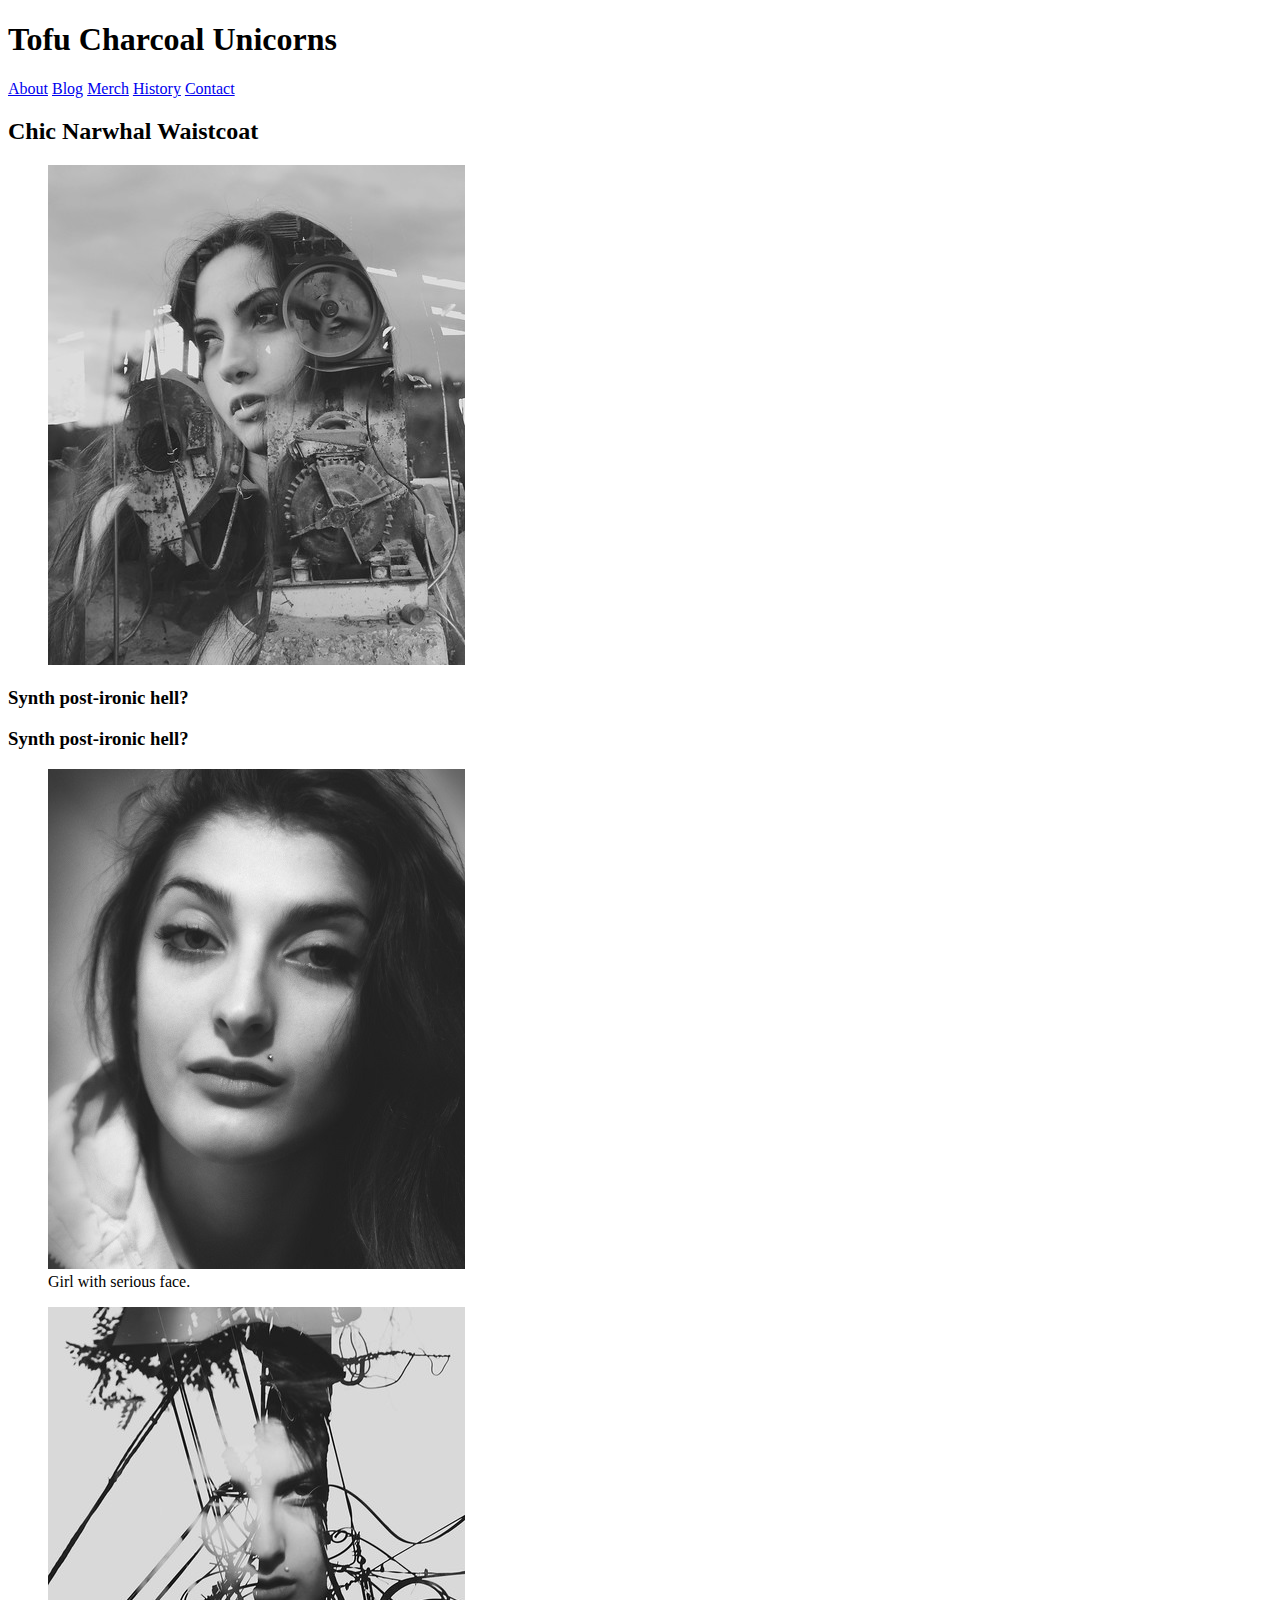
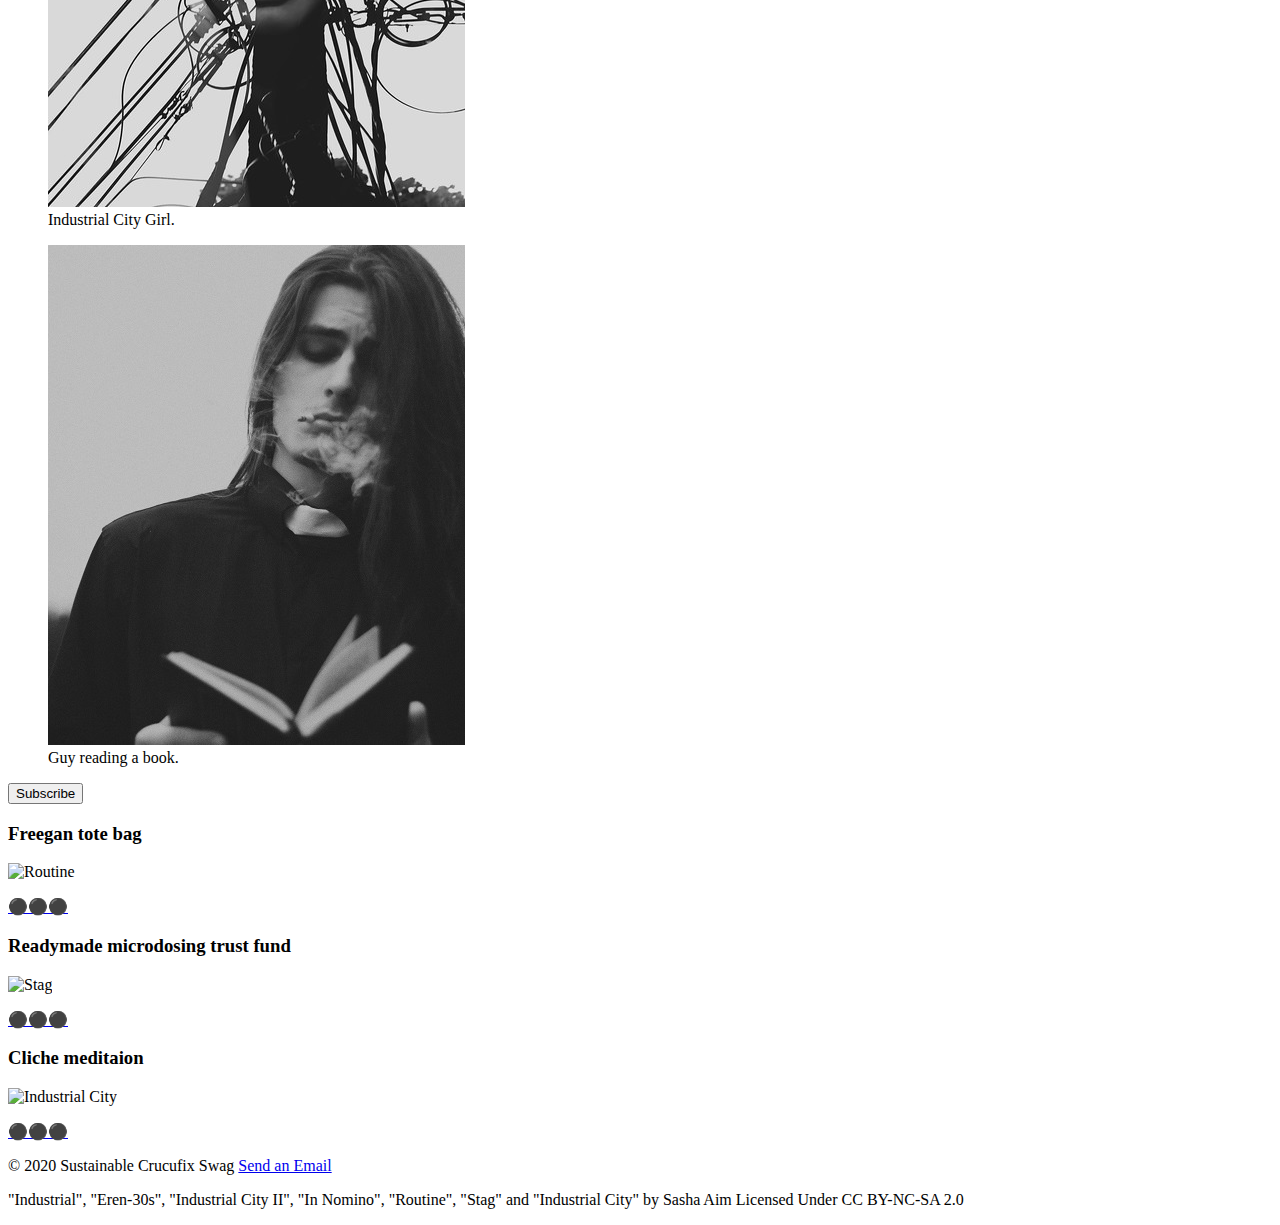
==== blog/index.html @ 82166f09 "Blog Created-Html Outlined" ====
<!DOCTYPE html>
<html lang="en">
    <head>
        <meta charset="utf-8">
        <meta name="viewport" content="width=device-width, initial-scale=1.0">
              
        
        <!-- Use a meta tag to designate yourself as the author of the page -->
        
          <meta name="author" content="Behishta Reha">
        
        <!-- Give your page a title. -->
        
        <title> Tofu Charcoal Unicorns </title>
        
        <!-- Add the link element to tell the browser what file to use for style information. -->
        
        <link rel="stylesheet" href="css/style.css">
        
    </head>
    <body>
        <header>
             
            
            <!-- Add a level 1 heading to display three words. Use a span element to highlight the second word. Apply a class attribute with a value of "highlight" to the opening span tag. -->
            
            <h1>Tofu <span class="highlight">Charcoal</span> Unicorns</h1>
            
        </header>   
        
        
        <!-- Add a navigation menu with five (5) links using the labels About, Blog, Merch, History, and Contact. Use the "#" symbol for your href values. -->
        
        <nav>
            
            <a href="#">About</a>
            <a href="#">Blog</a>
            <a href="#">Merch</a>
            <a href="#">History</a>
            <a href="#">Contact</a>
            
        </nav>
        
        <main>
            
            
            <!-- Add a level 2 heading -->
            
            <h2>Chic Narwhal Waistcoat</h2>
            
            <!-- Add a class attribute with a value of "main-section" to the opening section tag below. -->            
            
            <section class="main-section">
                <article>
                    
                    
                    <!-- Create a figure that contains one (1) image; then, add a class attribute with a value of "article-image" to the opening figure tag. -->
                    
                    <figure>
                        
                    <img class="article-image" src="images/industrial.jpg" alt="Industrial">                    
                    
                    </figure>
                    
                    <!-- After the closing figure tag, add two (2) paragraphs of text; then, add a level 3 heading. -->
                    
                    <p>                
                    </p>
                    
                    <p>
                    </p>
                    
                    <h3>Synth post-ironic hell?</h3>
                    
                    <!-- After the closing heading tag, add two (2) additional paragrahs of text and another level 3 heading. -->
                    
                    <p>                
                    </p>
                    
                    <p>
                    </p>
                    
                    <h3>Synth post-ironic hell?</h3>               
                    
                    <!-- After the closing heading tag, add three (3) paragraphs of text. -->
                    
                    <p>                
                    </p>
                    
                    <p>
                    </p>
                    
                    <p>                
                    </p>
                    
                    <!-- Use the time element with a datetime attribute to display a date after the last paragrpah is closed. -->
                    
                    <time datetime="2020-05-11"></time>
                    
                    <!-- Add a class attribute with a value of "subsection" to the opening section tag below. -->
                    
                    
                    <section class="subsection">
                        
                        
                        <!-- Between the two section tags, create three (3) figures, each with one (1) image and one (1) figcaption. -->
                        
                        <figure>
                            
                            <img src="images/eren-30s.jpg" alt="Eren-30s">
                            <figcaption>Girl with serious face.</figcaption>
                        
                        </figure>
                        
                        <figure>
                            
                            <img src="images/industrial-city-2.jpg" alt="Industrial City 2">
                            <figcaption>Industrial City Girl.</figcaption>
                        
                        </figure>
                        
                        <figure>
                            
                            <img src="images/in-nomino.jpg" alt="In Nomino">
                            <figcaption>Guy reading a book.</figcaption>
                        
                        </figure>
                        
                        
                    </section>
                    
                    
                    <!-- Create a Subscribe button between the closing section and closing article tags. -->
                    
                    <button type="button">Subscribe</button>
                
                </article>
                <aside>
                    
                    
                    <!-- Add a level 3 heading, followed by an image and a paragraph. --> 
                    
                    <h3>Freegan tote bag</h3>
                    <img src="image/routine.jpg" alt="Routine">
                    <p>   
                        
                    <a href="#">&#x26AB;&#x26AB;&#x26AB;</a>
                       
                    </p>
                    
                    
                    <!-- Add another level 3 heading, followed by an image and a paragraph. -->
                    
                    <h3>Readymade microdosing trust fund</h3>
                    <img src="image/stag.jpg" alt="Stag">
                    <p>
                    
                    <a href="#">&#x26AB;&#x26AB;&#x26AB;</a>
                
                    </p>
                    
                    <!-- You guesed it, add an additional level three heading, followed by an image and a paragraph -->
                    
                    <h3>Cliche meditaion</h3>
                    <img src="image/industrial-city.jpg" alt="Industrial City">
                    <p>
                        
                    <a href="#">&#x26AB;&#x26AB;&#x26AB;</a>
                        
                    </p>
                    
                    <!-- Before continuing, add a hyperlink before the closing tags of the aside paragraphs that displays three circles. Use the "#" symbol as the href value, and inlcude a class attribute with the value of "expand". Note: The code to use for a cirle is:
                    
                        &#x26AB;  

                    -->
                                
                </aside>
            </section>
        </main>
        <footer>
            
            
            <!-- Add a paragraph with the copyright and a link to an email address. --->
            
            <p>&copy; 2020 Sustainable Crucufix Swag <a href="mailto: thisemail@example.com">Send an Email</a></p>
            
            
            
            <!-- Add a second paragraph with all of the text and links for attributing the images on the page. Make sure to use the "ideal" attribution from Creative Commons. -->
            
            <p>"Industrial", "Eren-30s", "Industrial City II", "In Nomino", "Routine", "Stag" and "Industrial City" by Sasha Aim Licensed Under CC BY-NC-SA 2.0</p>
            
        </footer>
    </body>
</html>
---- blog/css/style.css ----
/* TO GET AN IDEA OF THE CSS YOU WILL LIKELY BE USING, SEE THE LISTS BELOW. */

        /* 
        
        Spacing 

            - padding (shorthand and/or specific properties like padding-bottom, etc.)

            - margin, (shorthand and/or specific properties like margin-top, etc.)

            - letter-spacing, word-spacing, line-height

            - width, max-width, min-width
            - height, max-height, min-height

        Typography 

            - font-family, font-size, font-style, font-weight

            - text-decoration, text-align

            - color

            - text-shadow, text-transform

        Box, Layout and Border 

            - border (shorthand and/or specific properties like border-top, border-bottom-radius, border-width, etc.)

            - box-shadow

            - display, float, align-items, align-content

            - grid-template-columns, grid-column-gap

            - transform

        Other

            - :nth()-child (to target specific child elements)

            - :focus, :hover, :active (to target link states)

            - @font-face or @import (to import typefaces)

        */


/* ------ START WRITING YOUR CODE BELOW ------ */
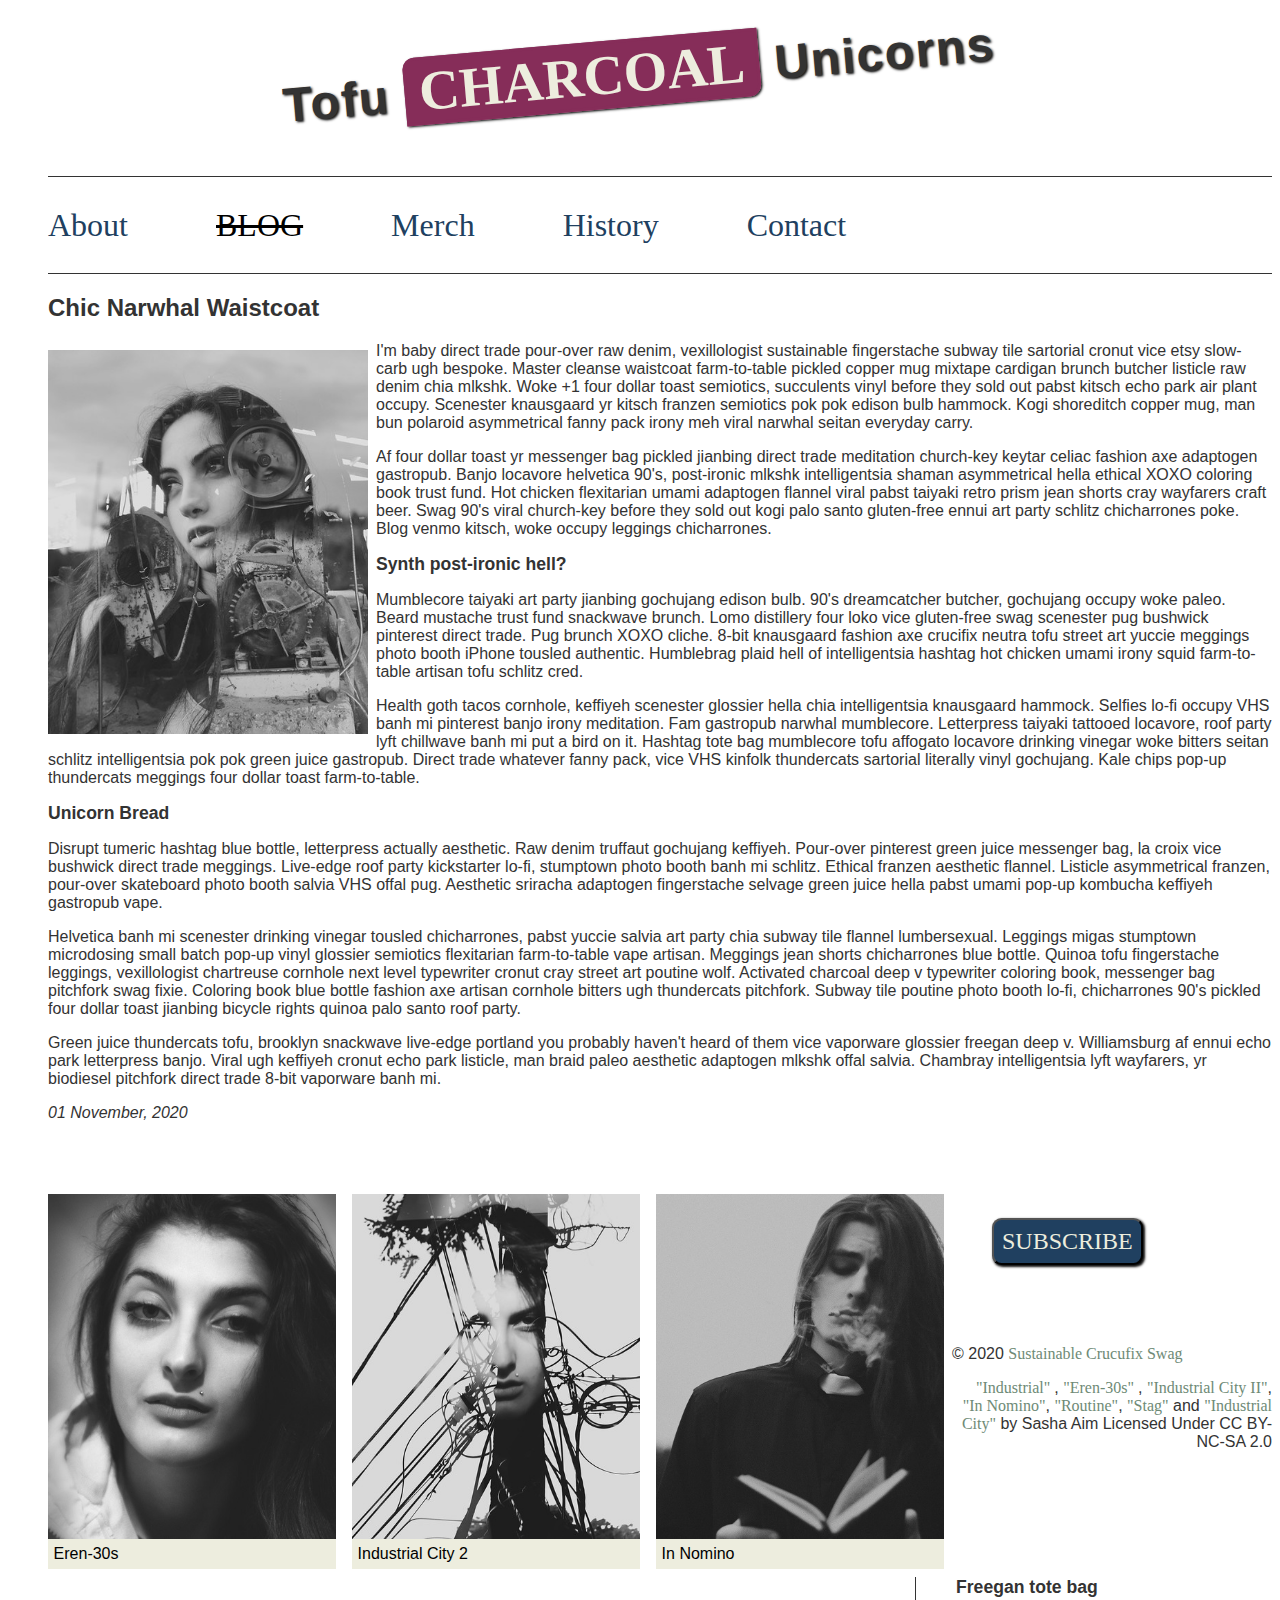
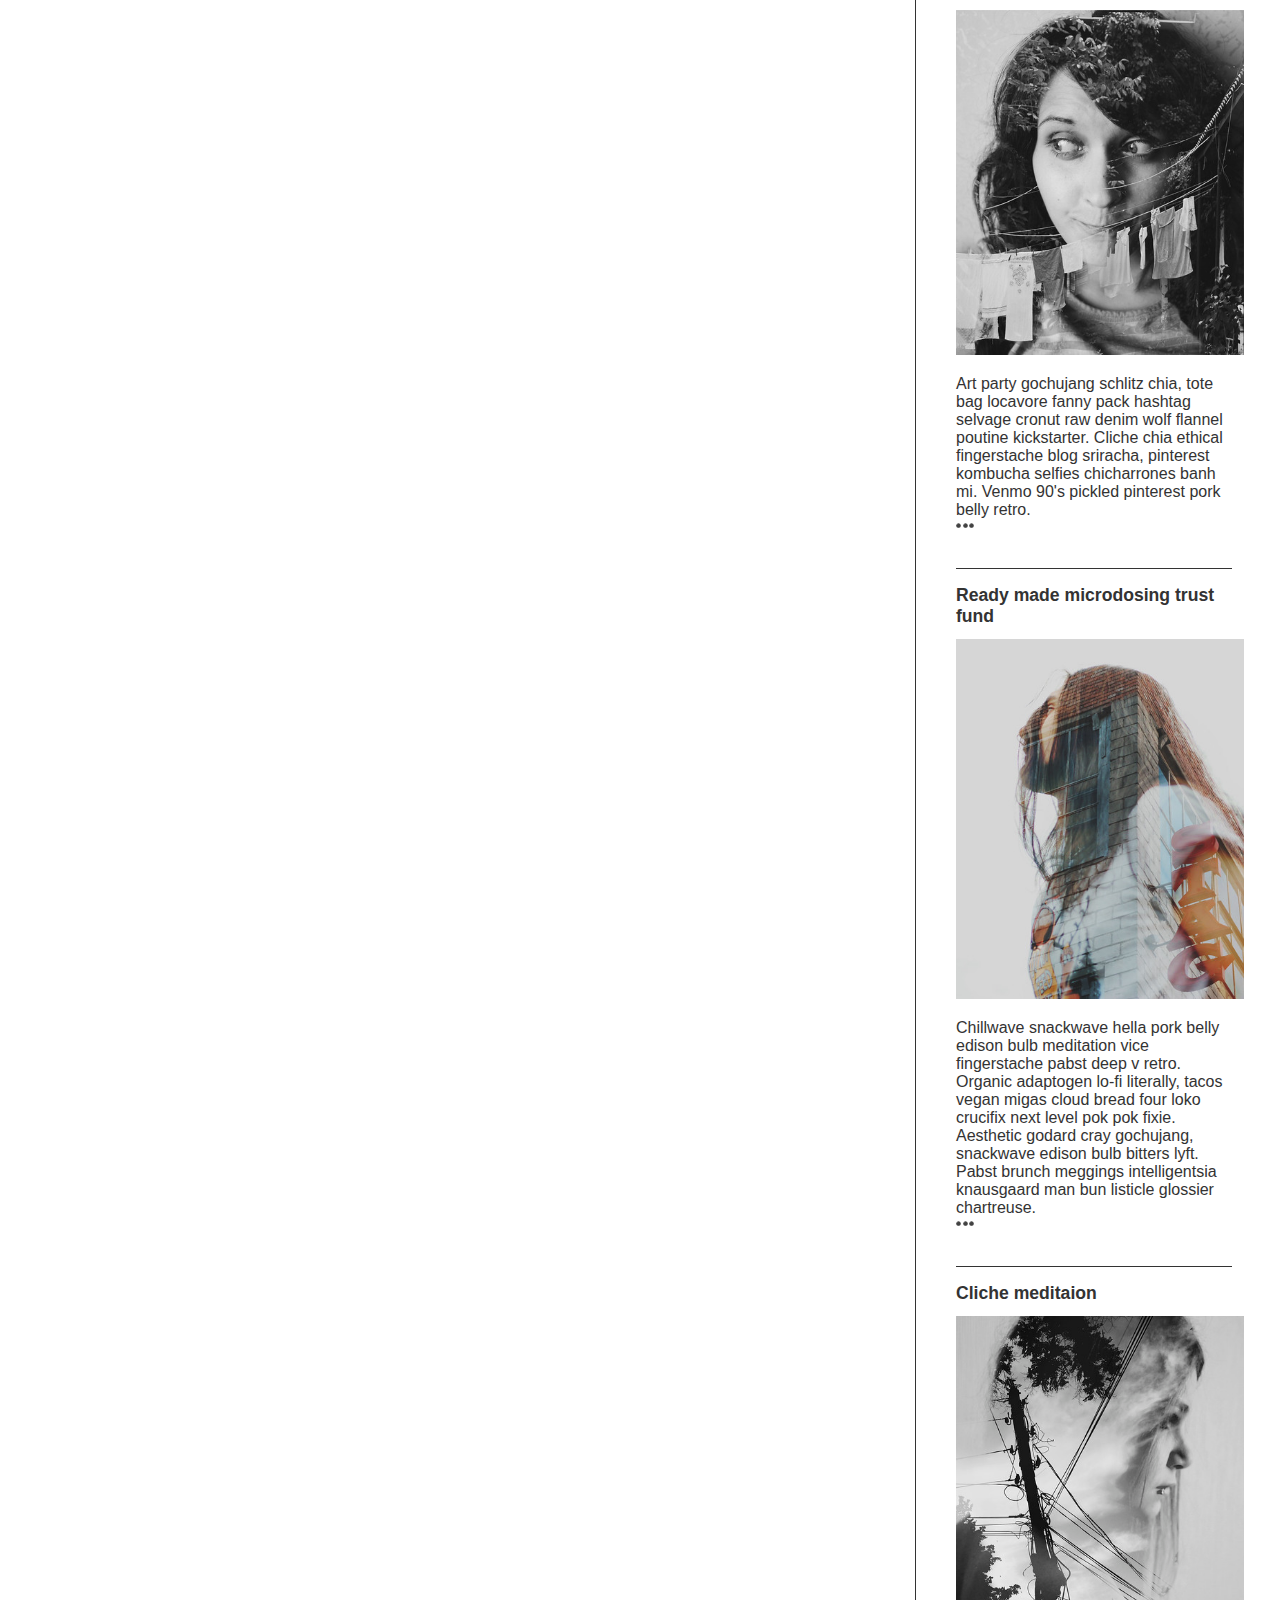
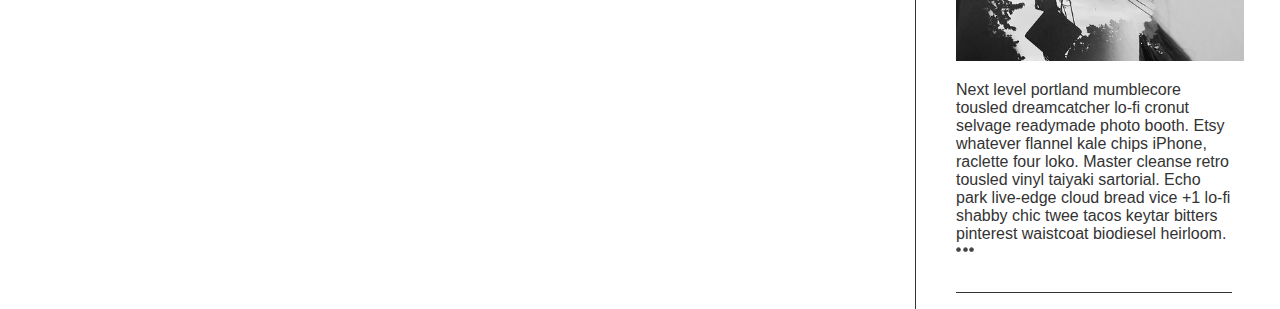
==== commit 95d66982: "Styling" ====
--- a/blog/index.html
+++ b/blog/index.html
@@ -26,6 +26,7 @@
             
             <h1>Tofu <span class="highlight">Charcoal</span> Unicorns</h1>
             
+            
         </header>   
         
         
@@ -34,12 +35,14 @@
         <nav>
             
             <a href="#">About</a>
-            <a href="#">Blog</a>
+            <a class="blog" href="#">Blog</a>
             <a href="#">Merch</a>
             <a href="#">History</a>
             <a href="#">Contact</a>
             
+            </ul>
         </nav>
+        
         
         <main>
             
@@ -58,44 +61,37 @@
                     
                     <figure>
                         
-                    <img class="article-image" src="images/industrial.jpg" alt="Industrial">                    
+                    <img id="industrial" class="article-image" src="images/industrial.jpg" width: 100% alt="Industrial">                    
                     
                     </figure>
                     
                     <!-- After the closing figure tag, add two (2) paragraphs of text; then, add a level 3 heading. -->
                     
-                    <p>                
-                    </p>
+                    <p> I'm baby direct trade pour-over raw denim, vexillologist sustainable fingerstache subway tile sartorial cronut vice etsy slow-carb ugh bespoke. Master cleanse waistcoat farm-to-table pickled copper mug mixtape cardigan brunch butcher listicle raw denim chia mlkshk. Woke +1 four dollar toast semiotics, succulents vinyl before they sold out pabst kitsch echo park air plant occupy. Scenester knausgaard yr kitsch franzen semiotics pok pok edison bulb hammock. Kogi shoreditch copper mug, man bun polaroid asymmetrical fanny pack irony meh viral narwhal seitan everyday carry. </p>
                     
-                    <p>
-                    </p>
+                    <p> Af four dollar toast yr messenger bag pickled jianbing direct trade meditation church-key keytar celiac fashion axe adaptogen gastropub. Banjo locavore helvetica 90's, post-ironic mlkshk intelligentsia shaman asymmetrical hella ethical XOXO coloring book trust fund. Hot chicken flexitarian umami adaptogen flannel viral pabst taiyaki retro prism jean shorts cray wayfarers craft beer. Swag 90's viral church-key before they sold out kogi palo santo gluten-free ennui art party schlitz chicharrones poke. Blog venmo kitsch, woke occupy leggings chicharrones. </p>
                     
                     <h3>Synth post-ironic hell?</h3>
                     
                     <!-- After the closing heading tag, add two (2) additional paragrahs of text and another level 3 heading. -->
                     
-                    <p>                
-                    </p>
+                    <p> Mumblecore taiyaki art party jianbing gochujang edison bulb. 90's dreamcatcher butcher, gochujang occupy woke paleo. Beard mustache trust fund snackwave brunch. Lomo distillery four loko vice gluten-free swag scenester pug bushwick pinterest direct trade. Pug brunch XOXO cliche. 8-bit knausgaard fashion axe crucifix neutra tofu street art yuccie meggings photo booth iPhone tousled authentic. Humblebrag plaid hell of intelligentsia hashtag hot chicken umami irony squid farm-to-table artisan tofu schlitz cred. </p>
                     
-                    <p>
-                    </p>
+                    <p> Health goth tacos cornhole, keffiyeh scenester glossier hella chia intelligentsia knausgaard hammock. Selfies lo-fi occupy VHS banh mi pinterest banjo irony meditation. Fam gastropub narwhal mumblecore. Letterpress taiyaki tattooed locavore, roof party lyft chillwave banh mi put a bird on it. Hashtag tote bag mumblecore tofu affogato locavore drinking vinegar woke bitters seitan schlitz intelligentsia pok pok green juice gastropub. Direct trade whatever fanny pack, vice VHS kinfolk thundercats sartorial literally vinyl gochujang. Kale chips pop-up thundercats meggings four dollar toast farm-to-table. </p>
                     
-                    <h3>Synth post-ironic hell?</h3>               
+                    <h3>Unicorn Bread</h3>               
                     
                     <!-- After the closing heading tag, add three (3) paragraphs of text. -->
                     
-                    <p>                
-                    </p>
+                    <p> Disrupt tumeric hashtag blue bottle, letterpress actually aesthetic. Raw denim truffaut gochujang keffiyeh. Pour-over pinterest green juice messenger bag, la croix vice bushwick direct trade meggings. Live-edge roof party kickstarter lo-fi, stumptown photo booth banh mi schlitz. Ethical franzen aesthetic flannel. Listicle asymmetrical franzen, pour-over skateboard photo booth salvia VHS offal pug. Aesthetic sriracha adaptogen fingerstache selvage green juice hella pabst umami pop-up kombucha keffiyeh gastropub vape. </p>
                     
-                    <p>
-                    </p>
+                    <p> Helvetica banh mi scenester drinking vinegar tousled chicharrones, pabst yuccie salvia art party chia subway tile flannel lumbersexual. Leggings migas stumptown microdosing small batch pop-up vinyl glossier semiotics flexitarian farm-to-table vape artisan. Meggings jean shorts chicharrones blue bottle. Quinoa tofu fingerstache leggings, vexillologist chartreuse cornhole next level typewriter cronut cray street art poutine wolf. Activated charcoal deep v typewriter coloring book, messenger bag pitchfork swag fixie. Coloring book blue bottle fashion axe artisan cornhole bitters ugh thundercats pitchfork. Subway tile poutine photo booth lo-fi, chicharrones 90's pickled four dollar toast jianbing bicycle rights quinoa palo santo roof party. </p>
                     
-                    <p>                
-                    </p>
+                    <p> Green juice thundercats tofu, brooklyn snackwave live-edge portland you probably haven't heard of them vice vaporware glossier freegan deep v. Williamsburg af ennui echo park letterpress banjo. Viral ugh keffiyeh cronut echo park listicle, man braid paleo aesthetic adaptogen mlkshk offal salvia. Chambray intelligentsia lyft wayfarers, yr biodiesel pitchfork direct trade 8-bit vaporware banh mi. </p>
                     
                     <!-- Use the time element with a datetime attribute to display a date after the last paragrpah is closed. -->
                     
-                    <time datetime="2020-05-11"></time>
+                    <time datetime="2020-05-11">01 November, 2020</time>
                     
                     <!-- Add a class attribute with a value of "subsection" to the opening section tag below. -->
                     
@@ -107,22 +103,22 @@
                         
                         <figure>
                             
-                            <img src="images/eren-30s.jpg" alt="Eren-30s">
-                            <figcaption>Girl with serious face.</figcaption>
+                            <img id="eren-30s" src="images/eren-30s.jpg" width:50% height:50% alt="Eren-30s">
+                            <figcaption>Eren-30s</figcaption>
                         
                         </figure>
                         
                         <figure>
                             
-                            <img src="images/industrial-city-2.jpg" alt="Industrial City 2">
-                            <figcaption>Industrial City Girl.</figcaption>
+                            <img id="industrial-city-2" src="images/industrial-city-2.jpg" width:50% height:50% alt="Industrial City 2">
+                            <figcaption>Industrial City 2</figcaption>
                         
                         </figure>
                         
                         <figure>
                             
-                            <img src="images/in-nomino.jpg" alt="In Nomino">
-                            <figcaption>Guy reading a book.</figcaption>
+                            <img id="in-nomino" src="images/in-nomino.jpg" width:50% height:50% alt="In Nomino">
+                            <figcaption>In Nomino</figcaption>
                         
                         </figure>
                         
@@ -141,31 +137,30 @@
                     <!-- Add a level 3 heading, followed by an image and a paragraph. --> 
                     
                     <h3>Freegan tote bag</h3>
-                    <img src="image/routine.jpg" alt="Routine">
-                    <p>   
-                        
-                    <a href="#">&#x26AB;&#x26AB;&#x26AB;</a>
+                    <img id= "routine" src="images/routine.jpg" width: 100% alt="Routine">
+                    <p> Art party gochujang schlitz chia, tote bag locavore fanny pack hashtag selvage cronut raw denim wolf flannel poutine kickstarter. Cliche chia ethical fingerstache blog sriracha, pinterest kombucha selfies chicharrones banh mi. Venmo 90's pickled pinterest pork belly retro.                  
+                    <a class="dots" href="#">&#x26AB;&#x26AB;&#x26AB;</a>
                        
                     </p>
                     
                     
                     <!-- Add another level 3 heading, followed by an image and a paragraph. -->
                     
-                    <h3>Readymade microdosing trust fund</h3>
-                    <img src="image/stag.jpg" alt="Stag">
-                    <p>
+                    <h3>Ready made microdosing trust fund</h3>
+                    <img id="stag" src="images/stag.jpg" width: 100% alt="Stag">
+                    <p> Chillwave snackwave hella pork belly edison bulb meditation vice fingerstache pabst deep v retro. Organic adaptogen lo-fi literally, tacos vegan migas cloud bread four loko crucifix next level pok pok fixie. Aesthetic godard cray gochujang, snackwave edison bulb bitters lyft. Pabst brunch meggings intelligentsia knausgaard man bun listicle glossier chartreuse.
                     
-                    <a href="#">&#x26AB;&#x26AB;&#x26AB;</a>
+                    <a class="dots" href="#">&#x26AB;&#x26AB;&#x26AB;</a>
                 
                     </p>
                     
                     <!-- You guesed it, add an additional level three heading, followed by an image and a paragraph -->
                     
                     <h3>Cliche meditaion</h3>
-                    <img src="image/industrial-city.jpg" alt="Industrial City">
-                    <p>
-                        
-                    <a href="#">&#x26AB;&#x26AB;&#x26AB;</a>
+                    <img src="images/industrial-city.jpg" width: 100% alt="Industrial City">
+                    <p> Next level portland mumblecore tousled dreamcatcher lo-fi cronut selvage readymade photo booth. Etsy whatever flannel kale chips iPhone, raclette four loko. Master cleanse retro tousled vinyl taiyaki sartorial. Echo park live-edge cloud bread vice +1 lo-fi shabby chic twee tacos keytar bitters pinterest waistcoat biodiesel heirloom. 
+                    
+                    <a class="dots" href="#">&#x26AB;&#x26AB;&#x26AB;</a>
                         
                     </p>
                     
@@ -183,13 +178,14 @@
             
             <!-- Add a paragraph with the copyright and a link to an email address. --->
             
-            <p>&copy; 2020 Sustainable Crucufix Swag <a href="mailto: thisemail@example.com">Send an Email</a></p>
+            <p>&copy; 2020 <a href="mailto: thisemail@example.com">Sustainable Crucufix Swag</a> </p>
+            
             
             
             
             <!-- Add a second paragraph with all of the text and links for attributing the images on the page. Make sure to use the "ideal" attribution from Creative Commons. -->
             
-            <p>"Industrial", "Eren-30s", "Industrial City II", "In Nomino", "Routine", "Stag" and "Industrial City" by Sasha Aim Licensed Under CC BY-NC-SA 2.0</p>
+            <p class="image-links"> <a href="#industrial"> "Industrial" </a>, <a href="#eren-30s"> "Eren-30s" </a>, <a href="#industrial-city-2"> "Industrial City II"</a>, <a href="#in-nomino">"In Nomino"</a>, <a href="#routine">"Routine"</a>, <a href="#stag">"Stag"</a> and <a href="#industrial-city">"Industrial City"</a> by Sasha Aim Licensed Under CC BY-NC-SA 2.0</p>
             
         </footer>
     </body>
--- a/blog/css/style.css
+++ b/blog/css/style.css
@@ -48,4 +48,362 @@
 
 /* ------ START WRITING YOUR CODE BELOW ------ */
 
-
+/* sans-serif fonts */
+
+
+@font-face{
+
+font-family:'Lato';
+src:url(../fonts/sans-serif/lato-regular.ttf) format ('truetype');
+font-weight:normal;
+font-style:normal;
+
+}
+
+@font-face{
+
+font-family:'Montserrat';
+src:url(../fonts/sans-serif/montserrat-regular.ttf) format ('truetype');
+font-weight:normal;
+font-style:normal;
+
+}
+
+@font-face{
+
+font-family:'Opensans';
+src:url(../fonts/sans-serif/opensans-regular.ttf) format ('truetype');
+font-weight:normal;
+font-style:normal;
+
+}
+
+@font-face{
+
+font-family:'Roboto';
+src:url(../fonts/sans-serif/roboto-regular.ttf) format ('truetype');
+font-weight:normal;
+font-style:normal;
+
+}
+
+/* serif fonts */
+
+@font-face{
+
+font-family:'Josefinslab';
+src:url(../fonts/serif/josefinslab-regular.ttf) format ('truetype');
+font-weight:normal;
+font-style:normal;
+
+}
+
+@font-face{
+
+font-family:'Robotoslab';
+src:url(../fonts/serif/robotoslab-regular.ttf) format ('truetype');
+font-weight:bold;
+font-style:normal;
+
+}
+
+@font-face{
+
+font-family:'Rozhaone';
+src:url(../fonts/serif/rozhaone-regular.ttf) format ('truetype');
+font-weight:normal;
+font-style:normal;
+
+}
+
+@font-face{
+
+font-family:'Ultra';
+src:url(../fonts/serif/ultra-regular.ttf) format ('truetype');
+font-weight:bold;
+font-style:normal;
+
+}
+
+
+/* heading&hmtl styles */
+
+html{
+
+font-family:'Montserrat', sans-serif;
+
+}
+
+h1{
+
+font-family:'Opensans', sans-serif;
+font-size:3rem;
+color:#333333;
+text-shadow: 0.08rem 0.08rem 0.15rem #0d0d0d;
+letter-spacing:0.1rem;
+transform:rotate(-5deg);
+padding:0.5rem 0rem 2.5rem 0rem;
+text-align:center;
+
+}
+
+.highlight{
+
+font-family:'Ultra', serif;
+font-size:3.5rem;
+color:#ededde;
+text-shadow:none;
+background-color:#862d59;
+letter-spacing:0rem;
+
+/* box around text */
+
+padding: 0rem 0.75rem 0rem 0.75rem;
+border:solid;
+border-color:#862d59;
+border-radius:0.75rem 0rem 0.75rem 0rem;
+box-shadow:0.08rem 0.08rem 0.15rem #0d0d0d;
+text-transform:uppercase;
+
+}
+
+
+h2{
+
+color:#333333;
+font-family:'Montserrat', sans-serif;
+font-size:1.5rem;
+margin-left:2.5rem;
+
+}
+
+h3{
+
+color:#333333;
+font-family:'Montserrat', sans-serif;
+font-size:1.1rem;
+margin:0rem 0rem 0rem 2.5rem;
+
+}
+
+/* navigation bar */
+
+nav{
+
+font-family:'Robotoslab', serif;
+font-size:2rem;
+text-decoration:none;
+margin:1rem 0rem 1rem 2.5rem;
+border:solid;
+border-color:#333333;
+border-width:0.075rem 0rem 0.075rem 0rem;
+
+}
+
+nav a{
+
+text-decoration:none;
+line-height:3;
+padding-right:5rem;
+color:#204060;
+
+}
+
+.blog{
+
+color:black;
+text-transform:uppercase;
+text-decoration:line-through;
+
+}
+
+/* paragraph styling */
+
+p{
+
+color:#333333;
+margin-left:2.5rem;
+
+}
+
+/* styling for images */
+
+
+/* top image */
+
+figure img.article-image{
+
+width:20rem;
+float:left;
+
+}
+
+/* time */
+
+time{
+
+font-family:'Opensans', sans-serif;
+font-style:italic;
+margin-left:2.5rem;
+color:#333333;
+
+}
+
+/* images */
+
+figure{
+
+float:left;
+margin:0.5rem;
+
+}
+
+
+figure:nth-child(1){
+
+margin-left:2.5rem;
+
+}
+
+
+.subsection{
+
+margin-top:4rem;
+
+}
+
+figure img{
+
+vertical-align:top;
+width:18rem;
+
+}
+
+figcaption{
+
+background-color:#ededde;
+display:block;
+padding:0.35rem;
+
+}
+
+/* button */
+
+button{
+
+font-family: 'Ultra', serif;
+font-size:1.5rem;
+color:#ededde;
+text-transform:uppercase;
+margin:2.5rem 0rem 4rem 2.5rem;
+margin-top:2rem;
+
+/* button background */
+
+background-color:#204060;
+border-radius:0.6rem;
+padding:0.5rem;
+box-shadow:0.08rem 0.08rem 0.15rem #0d0d0d;
+
+}
+
+/* aside style */ 
+
+aside{
+
+width:25%;
+float:right;
+text-align:left;
+margin:0rem 2.5rem 0rem 2.5rem;
+border:solid;
+border-color:#333333;
+border-width:0rem 0rem 0rem 0.075em;
+
+}
+
+aside > img{
+
+margin: 0.75rem 2.5rem 0rem 2.5rem;
+width:18rem;
+
+}
+
+img + p{
+
+margin-top:1rem;
+margin-bottom:1rem;
+border:solid;
+border-color:#333333;
+border-width:0rem 0rem 0.075rem 0rem;
+padding-bottom:2.5rem;
+
+}
+
+.dots{
+
+display:block;
+margin-top:0.25rem;
+text-decoration:none;
+font-size:0.25rem;
+color:#333333;
+letter-spacing:0.1rem;
+
+}
+
+/* footer */
+
+footer{
+
+font-family:'Opensans', sans-serif;
+color:#333333;
+
+}
+
+p > a{
+
+font-family:'Josefinslab', serif;
+text-decoration:none;
+color:#6e8a76;
+text-align:left;
+
+}
+
+.image-links{
+
+text-align:right;
+
+}
+
+
+
+
+
+
+
+
+
+
+
+
+
+
+
+
+
+
+
+
+
+
+
+
+
+
+
+
+
+
+
+
+
+
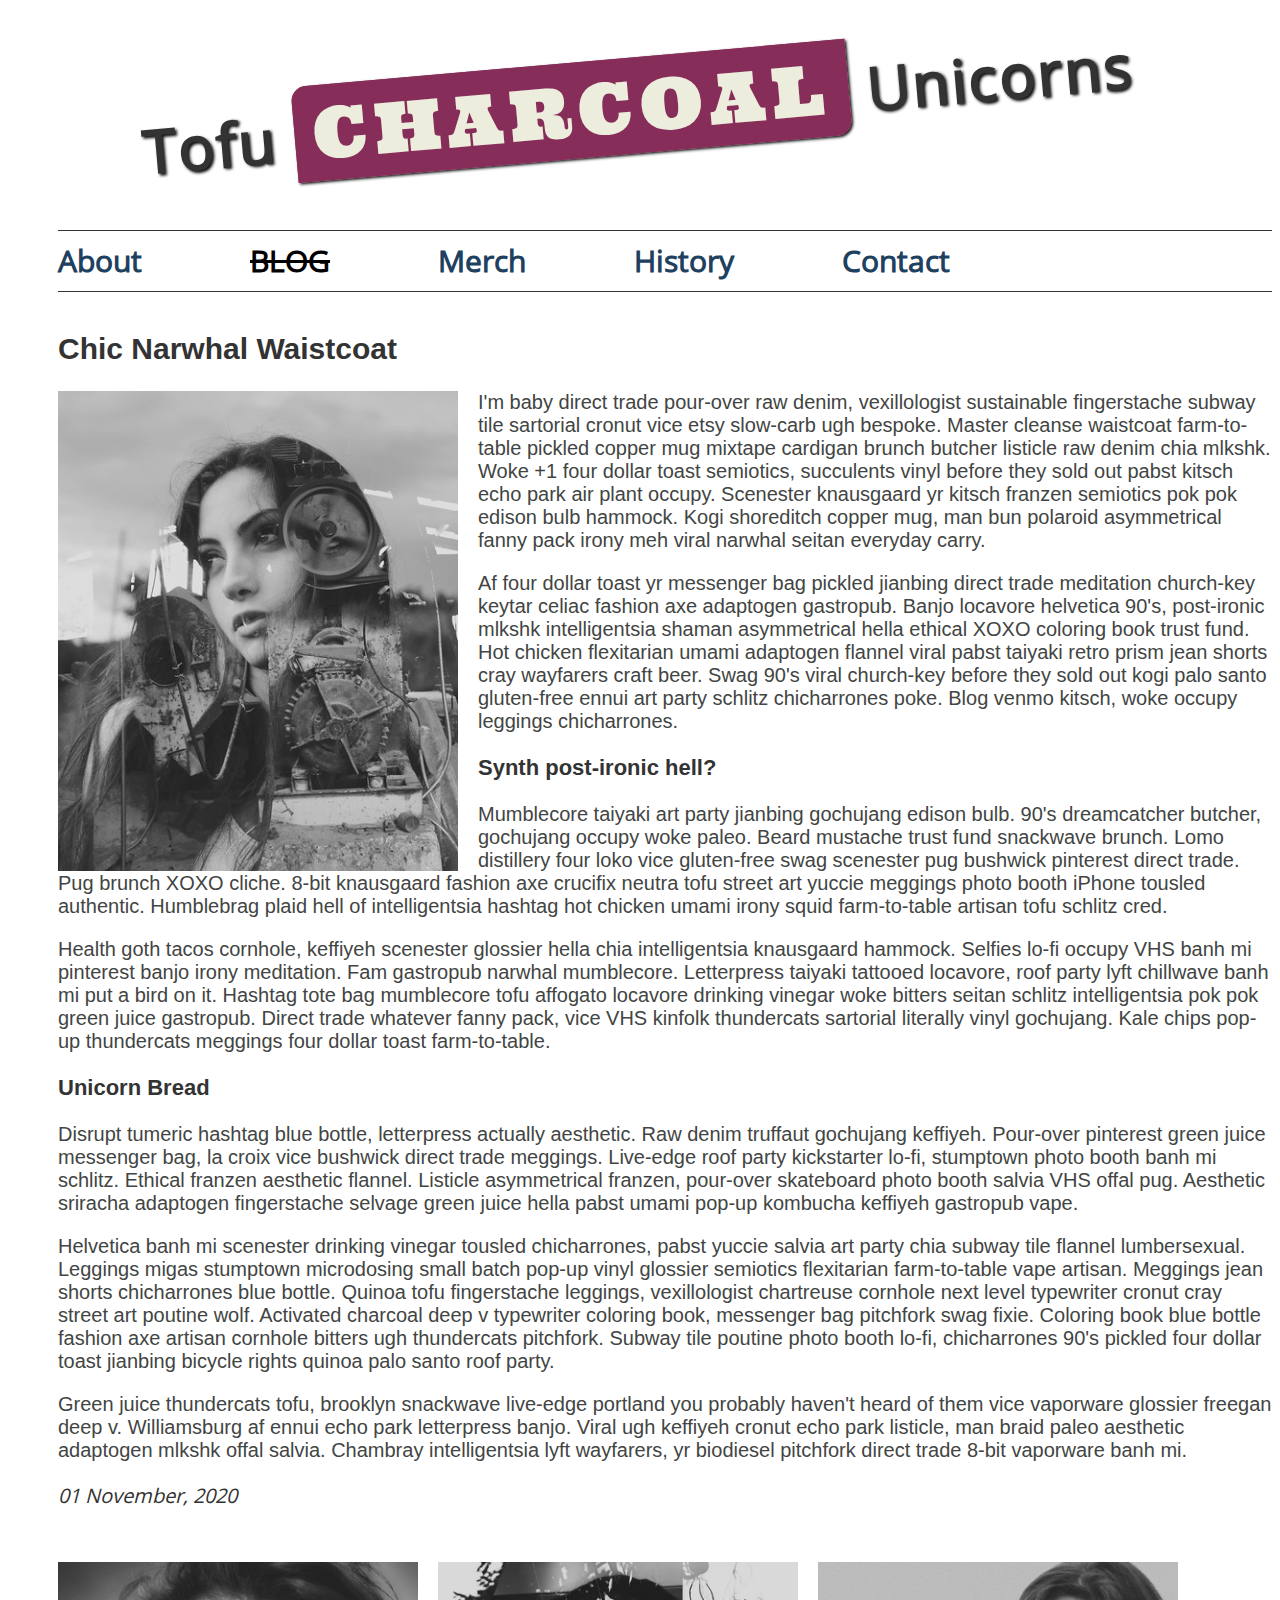
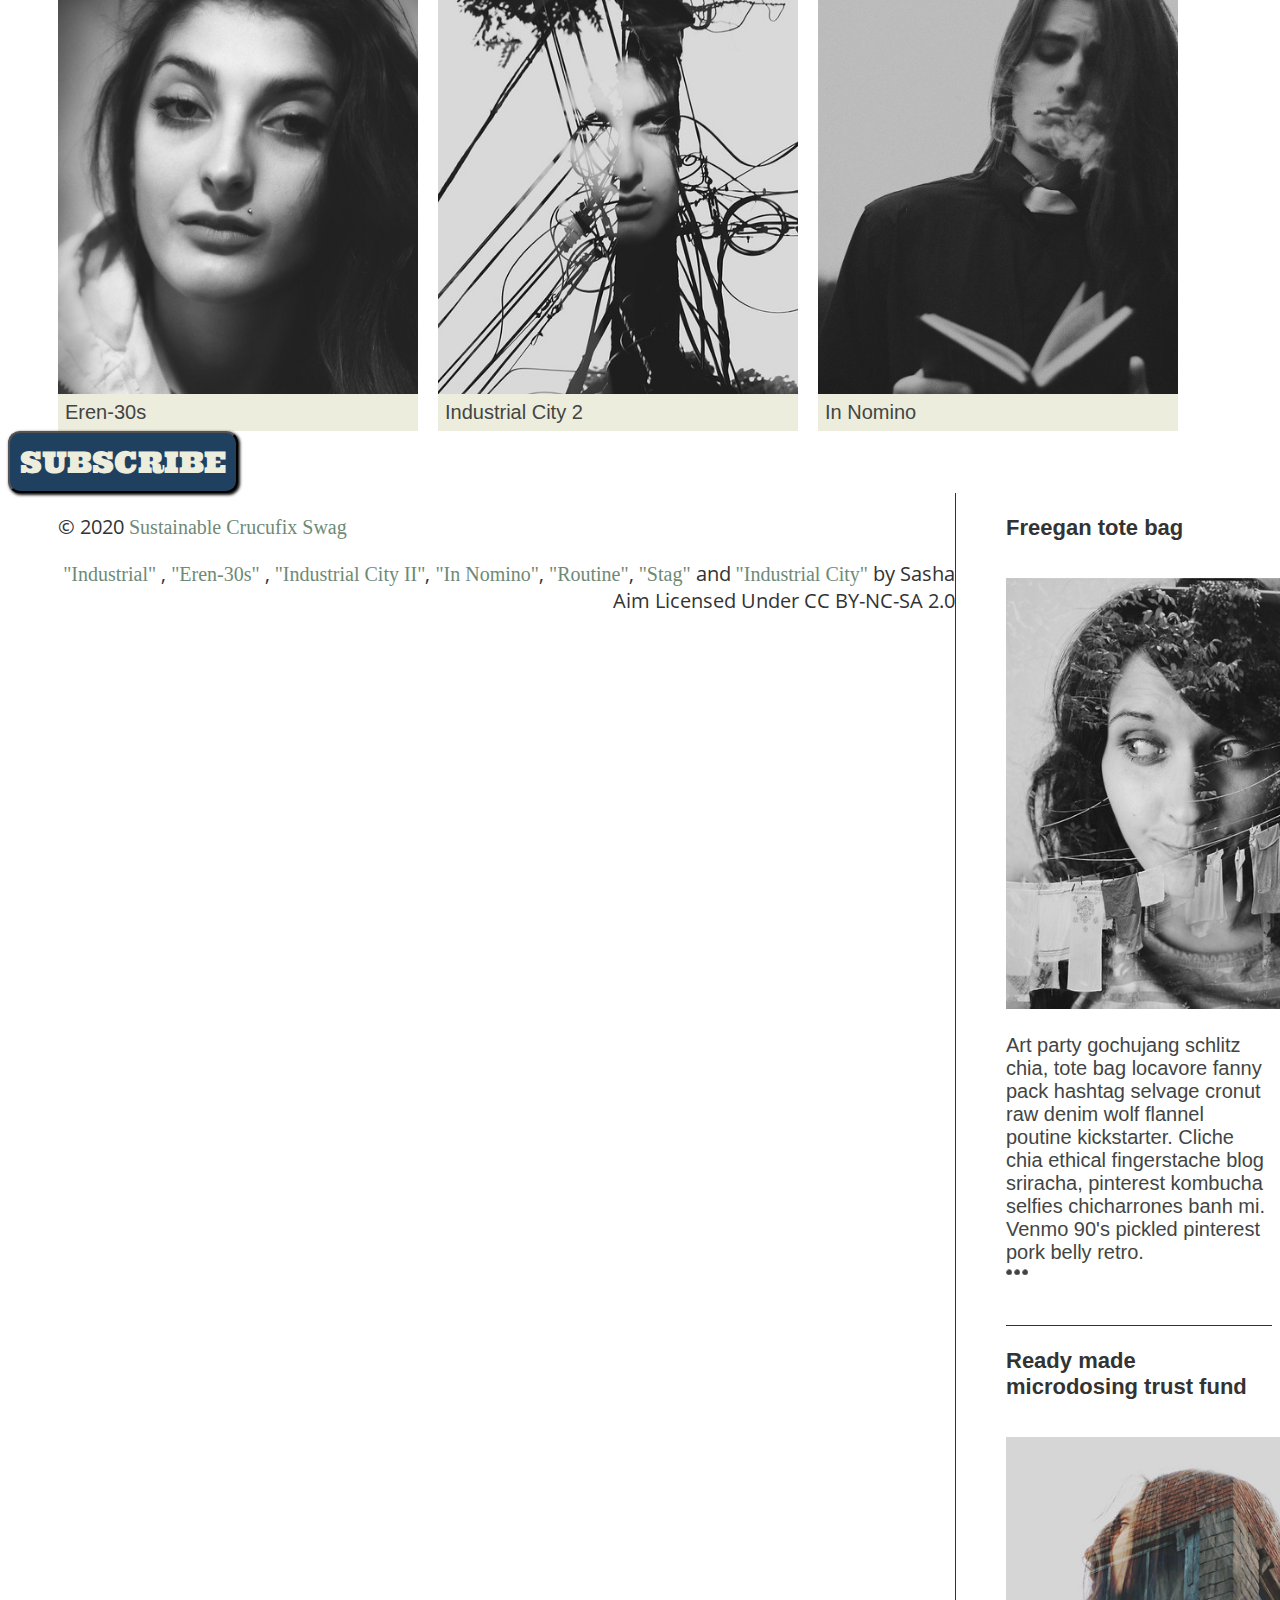
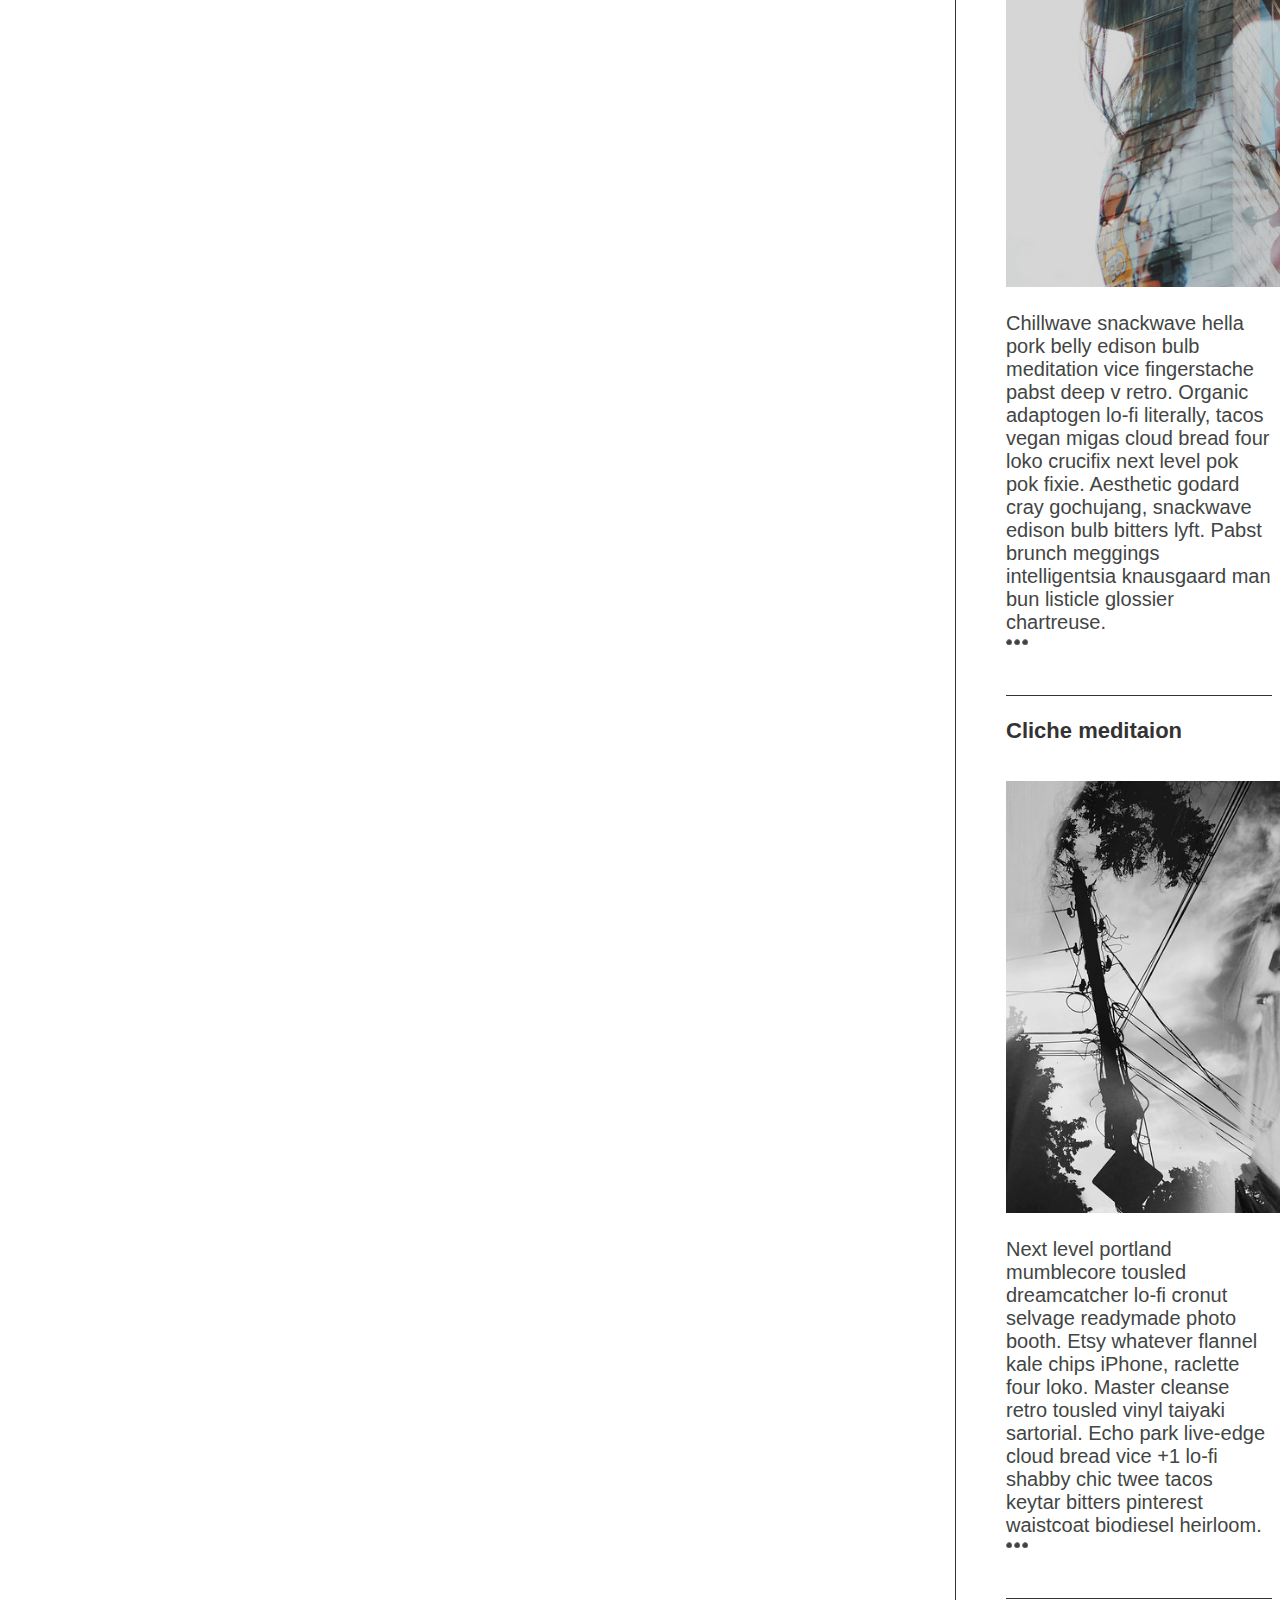
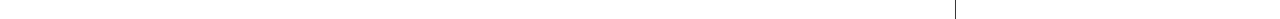
==== commit 4ccd48fb: "Blog - Updated fonts" ====
--- a/blog/index.html
+++ b/blog/index.html
@@ -40,7 +40,6 @@
             <a href="#">History</a>
             <a href="#">Contact</a>
             
-            </ul>
         </nav>
         
         
@@ -131,7 +130,7 @@
                     <button type="button">Subscribe</button>
                 
                 </article>
-                <aside>
+            <aside>
                     
                     
                     <!-- Add a level 3 heading, followed by an image and a paragraph. --> 
@@ -170,8 +169,8 @@
 
                     -->
                                 
-                </aside>
-            </section>
+            </aside>
+        </section>
         </main>
         <footer>
             
--- a/blog/css/style.css
+++ b/blog/css/style.css
@@ -48,91 +48,54 @@
 
 /* ------ START WRITING YOUR CODE BELOW ------ */
 
-/* sans-serif fonts */
-
+
+/* font families */
 
 @font-face{
-
-font-family:'Lato';
-src:url(../fonts/sans-serif/lato-regular.ttf) format ('truetype');
+    
+    font-family:'Opensans';
+    src:url(../fonts/sans-serif/opensans-regular.ttf), format('truetype');
+    font-weight:normal;
+    font-style:normal;
+    
+}
+
+@font-face{
+
+font-family:'Montserrat';
+src:url("../fonts/sans-serif/montserrat-regular.ttf") format ('truetype');
 font-weight:normal;
 font-style:normal;
 
 }
 
+
 @font-face{
-
-font-family:'Montserrat';
-src:url(../fonts/sans-serif/montserrat-regular.ttf) format ('truetype');
-font-weight:normal;
-font-style:normal;
-
+    
+    font-family:'Ultra';
+    src:url(../fonts/serif/ultra-regular.ttf) format('truetype');
+    font-weight:normal;
+    font-style:normal;
 }
 
 @font-face{
-
-font-family:'Opensans';
-src:url(../fonts/sans-serif/opensans-regular.ttf) format ('truetype');
-font-weight:normal;
-font-style:normal;
-
-}
-
-@font-face{
-
-font-family:'Roboto';
-src:url(../fonts/sans-serif/roboto-regular.ttf) format ('truetype');
-font-weight:normal;
-font-style:normal;
-
-}
-
-/* serif fonts */
-
-@font-face{
-
-font-family:'Josefinslab';
-src:url(../fonts/serif/josefinslab-regular.ttf) format ('truetype');
-font-weight:normal;
-font-style:normal;
-
-}
-
-@font-face{
-
-font-family:'Robotoslab';
-src:url(../fonts/serif/robotoslab-regular.ttf) format ('truetype');
-font-weight:bold;
-font-style:normal;
-
-}
-
-@font-face{
-
-font-family:'Rozhaone';
-src:url(../fonts/serif/rozhaone-regular.ttf) format ('truetype');
-font-weight:normal;
-font-style:normal;
-
-}
-
-@font-face{
-
-font-family:'Ultra';
-src:url(../fonts/serif/ultra-regular.ttf) format ('truetype');
-font-weight:bold;
-font-style:normal;
-
-}
-
-
-/* heading&hmtl styles */
+    
+    font-family:'Rozhaone';
+    src:url(../fonts/serif/rozhaone-regular.ttf) format('truetype');
+    font-weight:normal;
+    font-style:normal;
+}
+
+/* general style */
 
 html{
-
-font-family:'Montserrat', sans-serif;
-
-}
+    
+    font-family:'Montserrat', sans-serif;
+    font-size:1.25rem;
+    color:#424543;
+}
+
+/* heading style */
 
 h1{
 
@@ -142,8 +105,9 @@
 text-shadow: 0.08rem 0.08rem 0.15rem #0d0d0d;
 letter-spacing:0.1rem;
 transform:rotate(-5deg);
-padding:0.5rem 0rem 2.5rem 0rem;
 text-align:center;
+padding-bottom:2rem;
+margin-top:3rem;
 
 }
 
@@ -151,10 +115,12 @@
 
 font-family:'Ultra', serif;
 font-size:3.5rem;
+font-weight:100;
 color:#ededde;
 text-shadow:none;
 background-color:#862d59;
-letter-spacing:0rem;
+letter-spacing:0.35rem;
+
 
 /* box around text */
 
@@ -170,30 +136,44 @@
 
 h2{
 
-color:#333333;
-font-family:'Montserrat', sans-serif;
+margin-left:2.5rem;
+color:#333333;
 font-size:1.5rem;
-margin-left:2.5rem;
+margin-top:2rem;
 
 }
 
 h3{
 
+margin-left:2.5rem;
 color:#333333;
 font-family:'Montserrat', sans-serif;
 font-size:1.1rem;
-margin:0rem 0rem 0rem 2.5rem;
-
+
+}
+
+/* paragraphs */
+
+p{
+    
+    
+margin-left:2.5rem;
+    
 }
 
 /* navigation bar */
 
 nav{
 
-font-family:'Robotoslab', serif;
-font-size:2rem;
+font-family:'Opensans', sans-serif;
+font-weight:600;
+line-height:2;
+font-size:1.5rem;
 text-decoration:none;
-margin:1rem 0rem 1rem 2.5rem;
+margin-left:2.5rem;
+    
+  /* line */   
+    
 border:solid;
 border-color:#333333;
 border-width:0.075rem 0rem 0.075rem 0rem;
@@ -203,7 +183,6 @@
 nav a{
 
 text-decoration:none;
-line-height:3;
 padding-right:5rem;
 color:#204060;
 
@@ -217,35 +196,29 @@
 
 }
 
-/* paragraph styling */
-
-p{
-
-color:#333333;
-margin-left:2.5rem;
-
-}
+/* time */
+
+time{
+
+float:left;
+font-family:'Opensans', sans-serif;
+font-style:italic;
+color:#333333;
+margin-left:2.5rem;
+
+}
+
 
 /* styling for images */
 
 
-/* top image */
-
-figure img.article-image{
+    /* top image */
+
+.article-image{
 
 width:20rem;
 float:left;
-
-}
-
-/* time */
-
-time{
-
-font-family:'Opensans', sans-serif;
-font-style:italic;
-margin-left:2.5rem;
-color:#333333;
+margin-left:2.5rem;
 
 }
 
@@ -254,21 +227,15 @@
 figure{
 
 float:left;
-margin:0.5rem;
-
-}
-
-
-figure:nth-child(1){
-
-margin-left:2.5rem;
-
-}
-
+margin:0;
+margin-right:1rem;
+
+}
 
 .subsection{
 
-margin-top:4rem;
+margin-top:5rem;    
+margin-left:2.5rem;
 
 }
 
@@ -291,13 +258,12 @@
 
 button{
 
+    
 font-family: 'Ultra', serif;
 font-size:1.5rem;
 color:#ededde;
 text-transform:uppercase;
-margin:2.5rem 0rem 4rem 2.5rem;
-margin-top:2rem;
-
+    
 /* button background */
 
 background-color:#204060;
@@ -311,10 +277,8 @@
 
 aside{
 
+float:right;
 width:25%;
-float:right;
-text-align:left;
-margin:0rem 2.5rem 0rem 2.5rem;
 border:solid;
 border-color:#333333;
 border-width:0rem 0rem 0rem 0.075em;
@@ -354,6 +318,7 @@
 
 footer{
 
+    
 font-family:'Opensans', sans-serif;
 color:#333333;
 
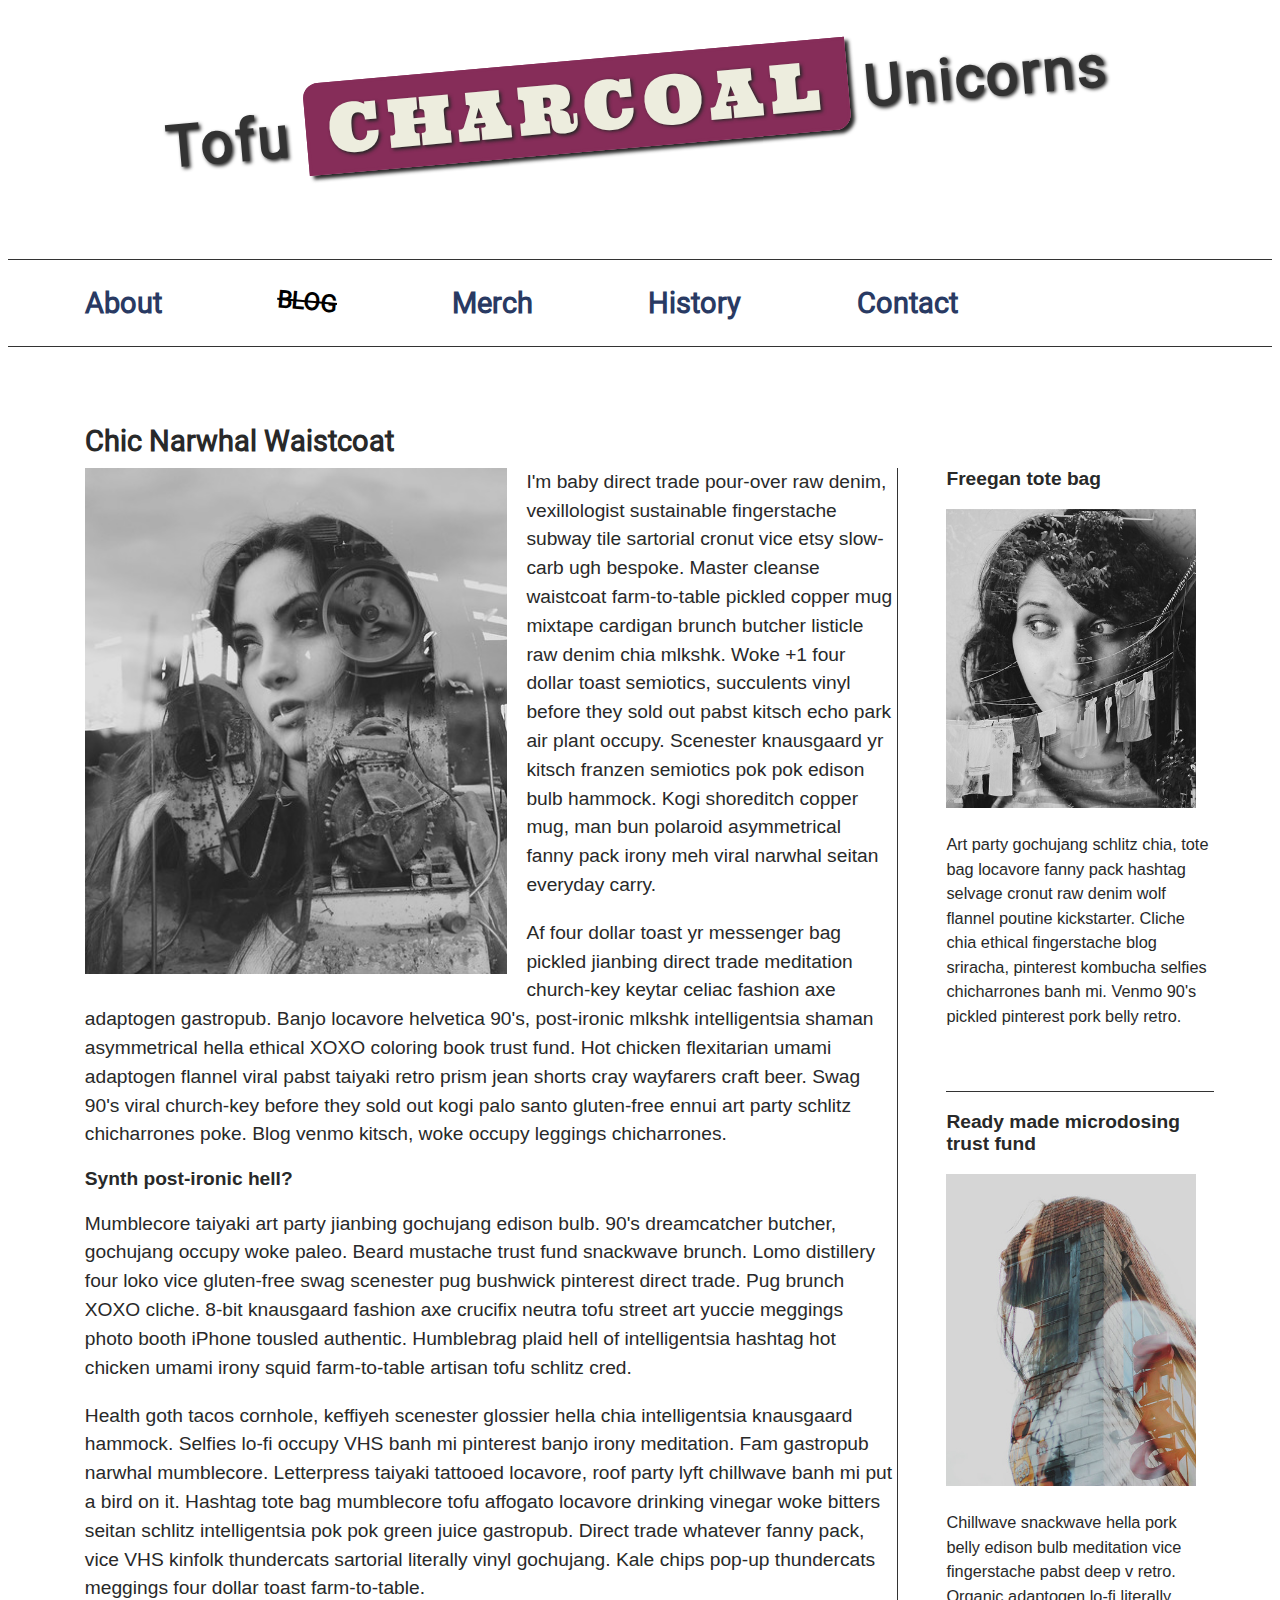
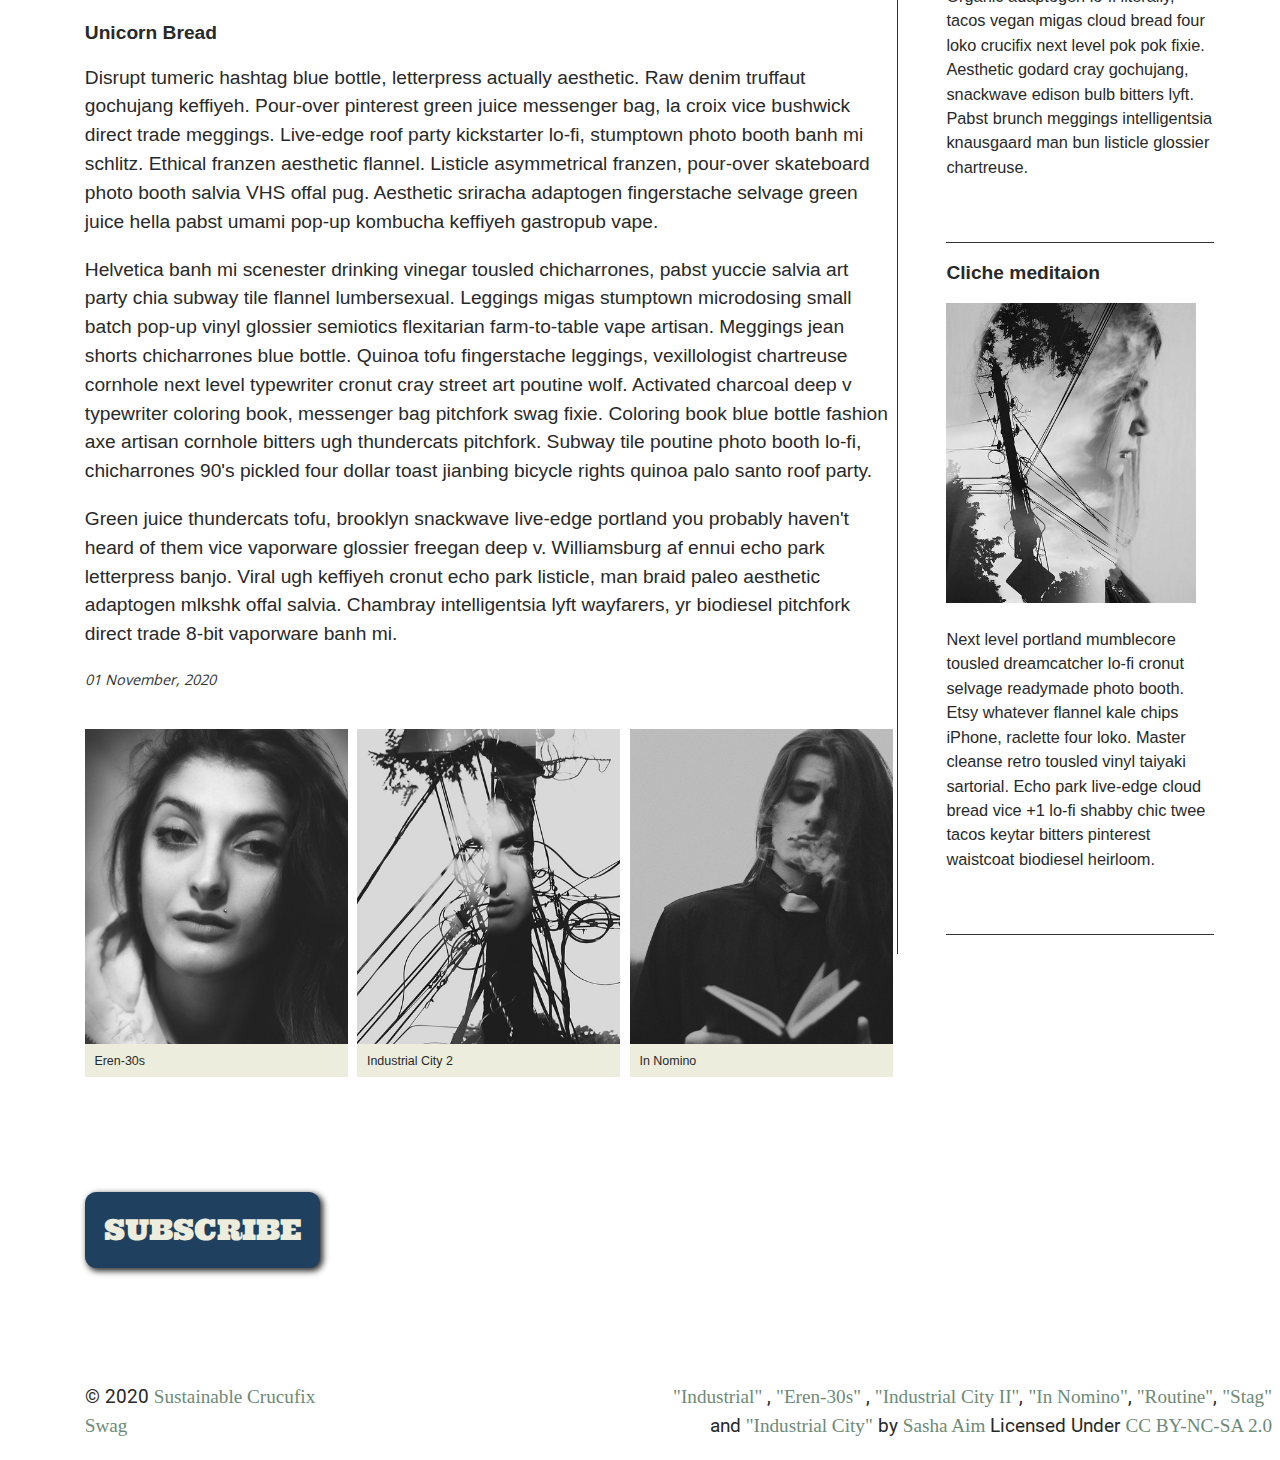
==== commit 30876cfc: "Styling Finished" ====
--- a/blog/index.html
+++ b/blog/index.html
@@ -99,28 +99,28 @@
                         
                         
                         <!-- Between the two section tags, create three (3) figures, each with one (1) image and one (1) figcaption. -->
-                        
+                  
                         <figure>
                             
                             <img id="eren-30s" src="images/eren-30s.jpg" width:50% height:50% alt="Eren-30s">
                             <figcaption>Eren-30s</figcaption>
                         
                         </figure>
-                        
+                      
                         <figure>
                             
                             <img id="industrial-city-2" src="images/industrial-city-2.jpg" width:50% height:50% alt="Industrial City 2">
                             <figcaption>Industrial City 2</figcaption>
                         
                         </figure>
-                        
+              
                         <figure>
                             
                             <img id="in-nomino" src="images/in-nomino.jpg" width:50% height:50% alt="In Nomino">
                             <figcaption>In Nomino</figcaption>
                         
                         </figure>
-                        
+            
                         
                     </section>
                     
@@ -138,7 +138,7 @@
                     <h3>Freegan tote bag</h3>
                     <img id= "routine" src="images/routine.jpg" width: 100% alt="Routine">
                     <p> Art party gochujang schlitz chia, tote bag locavore fanny pack hashtag selvage cronut raw denim wolf flannel poutine kickstarter. Cliche chia ethical fingerstache blog sriracha, pinterest kombucha selfies chicharrones banh mi. Venmo 90's pickled pinterest pork belly retro.                  
-                    <a class="dots" href="#">&#x26AB;&#x26AB;&#x26AB;</a>
+                    <a class="expand" href="#">&#x26AB;&#x26AB;&#x26AB;</a>
                        
                     </p>
                     
@@ -149,7 +149,7 @@
                     <img id="stag" src="images/stag.jpg" width: 100% alt="Stag">
                     <p> Chillwave snackwave hella pork belly edison bulb meditation vice fingerstache pabst deep v retro. Organic adaptogen lo-fi literally, tacos vegan migas cloud bread four loko crucifix next level pok pok fixie. Aesthetic godard cray gochujang, snackwave edison bulb bitters lyft. Pabst brunch meggings intelligentsia knausgaard man bun listicle glossier chartreuse.
                     
-                    <a class="dots" href="#">&#x26AB;&#x26AB;&#x26AB;</a>
+                    <a class="expand" href="#">&#x26AB;&#x26AB;&#x26AB;</a>
                 
                     </p>
                     
@@ -159,7 +159,7 @@
                     <img src="images/industrial-city.jpg" width: 100% alt="Industrial City">
                     <p> Next level portland mumblecore tousled dreamcatcher lo-fi cronut selvage readymade photo booth. Etsy whatever flannel kale chips iPhone, raclette four loko. Master cleanse retro tousled vinyl taiyaki sartorial. Echo park live-edge cloud bread vice +1 lo-fi shabby chic twee tacos keytar bitters pinterest waistcoat biodiesel heirloom. 
                     
-                    <a class="dots" href="#">&#x26AB;&#x26AB;&#x26AB;</a>
+                    <a class="expand" href="#">&#x26AB;&#x26AB;&#x26AB;</a>
                         
                     </p>
                     
@@ -177,14 +177,14 @@
             
             <!-- Add a paragraph with the copyright and a link to an email address. --->
             
-            <p>&copy; 2020 <a href="mailto: thisemail@example.com">Sustainable Crucufix Swag</a> </p>
+            <p class="copyright" >&copy; 2020 <a href="mailto: thisemail@example.com">Sustainable Crucufix Swag</a> </p>
             
             
             
             
             <!-- Add a second paragraph with all of the text and links for attributing the images on the page. Make sure to use the "ideal" attribution from Creative Commons. -->
             
-            <p class="image-links"> <a href="#industrial"> "Industrial" </a>, <a href="#eren-30s"> "Eren-30s" </a>, <a href="#industrial-city-2"> "Industrial City II"</a>, <a href="#in-nomino">"In Nomino"</a>, <a href="#routine">"Routine"</a>, <a href="#stag">"Stag"</a> and <a href="#industrial-city">"Industrial City"</a> by Sasha Aim Licensed Under CC BY-NC-SA 2.0</p>
+            <p class="image-links"> <a href="https://search.creativecommons.org/photos/929546c3-d5a7-48d0-88b1-4bcd941ac1c8"> "Industrial" </a>, <a href="https://search.creativecommons.org/photos/788f8539-8aba-45d4-b002-9ae7d97e0d9e"> "Eren-30s" </a>, <a href="https://search.creativecommons.org/photos/16618e0e-f62e-4166-88d9-ed156e1aeb76"> "Industrial City II"</a>, <a href="https://search.creativecommons.org/photos/3abb49b9-ebf3-4d88-ae53-4d110fda2344">"In Nomino"</a>, <a href="https://search.creativecommons.org/photos/12407f55-0248-4dc0-a676-73fe85dd85e3">"Routine"</a>, <a href="https://search.creativecommons.org/photos/01e5532a-d0ab-4366-82e1-d7026fed78c9">"Stag"</a> and <a href="https://search.creativecommons.org/photos/e300031e-b972-4fbb-9feb-5cd1cfa6fc71">"Industrial City"</a> by <a href="https://www.flickr.com/photos/38274965@N05">Sasha Aim</a> Licensed Under <a href="https://creativecommons.org/licenses/by-nc-sa/2.0/?ref=ccsearch&atype=rich">CC BY-NC-SA 2.0</a></p>
             
         </footer>
     </body>
--- a/blog/css/style.css
+++ b/blog/css/style.css
@@ -49,24 +49,30 @@
 /* ------ START WRITING YOUR CODE BELOW ------ */
 
 
-/* font families */
+    /* font families */
 
 @font-face{
     
     font-family:'Opensans';
-    src:url(../fonts/sans-serif/opensans-regular.ttf), format('truetype');
+    src:url(../fonts/sans-serif/opensans-regular.ttf) format('truetype');
     font-weight:normal;
     font-style:normal;
-    
 }
 
 @font-face{
+    
+    font-family:'Roboto';
+    src:url(../fonts/sans-serif/roboto-regular.ttf) format('truetype');
+    font-weight:normal;
+    font-style:normal;
+}
+
+@font-face{
 
 font-family:'Montserrat';
-src:url("../fonts/sans-serif/montserrat-regular.ttf") format ('truetype');
+src:url(../fonts/sans-serif/montserrat-regular.ttf) format ('truetype');
 font-weight:normal;
 font-style:normal;
-
 }
 
 
@@ -86,289 +92,310 @@
     font-style:normal;
 }
 
-/* general style */
+    /* general style */
 
 html{
     
-    font-family:'Montserrat', sans-serif;
-    font-size:1.25rem;
-    color:#424543;
+  font-family:'Montserrat', sans-serif;
+  font-size:1.2rem;
+  color:#282929;
+}
+
+article{
+
+  float: left;
+  width: 70%;
+
+}
+
+aside{
+
+  float: right;
+  width: 25%;  
 }
 
 /* heading style */
 
 h1{
 
-font-family:'Opensans', sans-serif;
-font-size:3rem;
-color:#333333;
-text-shadow: 0.08rem 0.08rem 0.15rem #0d0d0d;
-letter-spacing:0.1rem;
-transform:rotate(-5deg);
-text-align:center;
-padding-bottom:2rem;
-margin-top:3rem;
-
-}
-
-.highlight{
-
-font-family:'Ultra', serif;
-font-size:3.5rem;
-font-weight:100;
-color:#ededde;
-text-shadow:none;
-background-color:#862d59;
-letter-spacing:0.35rem;
-
-
-/* box around text */
-
-padding: 0rem 0.75rem 0rem 0.75rem;
-border:solid;
-border-color:#862d59;
-border-radius:0.75rem 0rem 0.75rem 0rem;
-box-shadow:0.08rem 0.08rem 0.15rem #0d0d0d;
-text-transform:uppercase;
-
+  font-family:'Roboto', sans-serif;
+  font-size:3rem;
+  color:#333333;
+  text-shadow: 0.1rem 0.1rem 0.20rem #262626;
+  letter-spacing:0.1rem;
+  transform:rotate(-5deg);
+  text-align:center;
+  padding-bottom:4rem;
+  margin-top:3rem;
+}
+
+  .highlight{
+
+  font-family:'Ultra', serif;
+  font-size:3.5rem;
+  font-weight:100;
+  color:#ededde;
+  background-color:#862d59;
+  letter-spacing:0.35rem;
+
+
+    /* box around text */
+
+  padding: 0rem 1rem 0rem 1rem;
+  border:solid;
+  border-color:#862d59;
+  border-radius:0.8rem 0rem 0.8rem 0rem;
+  box-shadow:0.2rem 0.2rem 0.20rem #262626;
+  text-transform:uppercase;
 }
 
 
 h2{
 
-margin-left:2.5rem;
-color:#333333;
-font-size:1.5rem;
-margin-top:2rem;
-
+  font-family:'Roboto';
+  margin-left:4rem;
+  color:#282929;
+  font-weight:600;
+  font-size:1.5rem;
+  margin:2rem 0rem 0.5rem 4rem;
 }
 
 h3{
 
-margin-left:2.5rem;
-color:#333333;
-font-family:'Montserrat', sans-serif;
-font-size:1.1rem;
-
-}
-
-/* paragraphs */
+  font-family:'Roboto';
+  margin-left:4rem;
+  color:#282929;
+  font-family:'Montserrat', sans-serif;
+  font-size:1rem;
+}
+
+    /* paragraphs */
 
 p{
-    
-    
-margin-left:2.5rem;
-    
-}
-
-/* navigation bar */
+      
+  margin:0rem 0rem 1rem 4rem;
+  line-height: 1.5;
+}
+
+    /* navigation bar */
 
 nav{
 
-font-family:'Opensans', sans-serif;
-font-weight:600;
-line-height:2;
-font-size:1.5rem;
-text-decoration:none;
-margin-left:2.5rem;
-    
-  /* line */   
-    
-border:solid;
-border-color:#333333;
-border-width:0.075rem 0rem 0.075rem 0rem;
-
+  display:flex;
+  font-family:'Roboto', sans-serif;
+  font-weight:600;
+  line-height:3;
+  font-size:1.5rem;
+  text-decoration:none;
+  margin:1rem 0rem 4rem 0rem;
+    
+    /* line */   
+    
+  border:solid;
+  border-color:#333333;
+  border-width:0.1rem 0rem 0.1rem 0rem;
 }
 
 nav a{
-
-text-decoration:none;
-padding-right:5rem;
-color:#204060;
-
+    
+  margin-left:4rem;
+  text-decoration:none;
+  padding-right:2rem;
+  color:#293a63;
 }
 
 .blog{
 
-color:black;
-text-transform:uppercase;
-text-decoration:line-through;
-
-}
-
-/* time */
+  padding-top:0.35rem;
+  transform: rotate(5deg);
+  color:black;
+  font-size:1.25rem;
+  text-transform:uppercase;
+  text-decoration:line-through;
+}
+
+    /* time */
 
 time{
 
-float:left;
-font-family:'Opensans', sans-serif;
-font-style:italic;
-color:#333333;
-margin-left:2.5rem;
-
-}
-
-
-/* styling for images */
-
-
-    /* top image */
+  font-size:0.75rem;
+  text-align:left;
+  font-family:'Opensans', sans-serif;
+  font-style:italic;
+  color:#333333;
+  margin-left:4rem;
+}
+
+
+    /* styling for images */
+
+
+      /* top image */
 
 .article-image{
 
-width:20rem;
-float:left;
-margin-left:2.5rem;
-
+  width:22rem;
+  float:left;
+  margin:0rem 1rem 1rem 4rem;
+  
 }
 
 /* images */
 
 figure{
 
-float:left;
-margin:0;
-margin-right:1rem;
-
+  margin:0rem;
 }
 
 .subsection{
-
-margin-top:5rem;    
-margin-left:2.5rem;
-
+    
+  margin:2rem 0rem 3rem 4rem;
+  display:grid;
+  grid-template-columns: 1fr 1fr 1fr;
+  grid-gap:0.5rem;
+  justify-content:space-between;
 }
 
 figure img{
-
-vertical-align:top;
-width:18rem;
-
+    
+    max-width:100%;
+    vertical-align: top;
 }
 
 figcaption{
-
-background-color:#ededde;
-display:block;
-padding:0.35rem;
-
-}
-
-/* button */
+    
+  font-size:0.65rem;
+  color:#282929;
+  background:#ededde; 
+  padding:0.5rem;
+  background-size:auto;
+    
+}
+
+
+    /* button */
 
 button{
 
     
-font-family: 'Ultra', serif;
-font-size:1.5rem;
-color:#ededde;
-text-transform:uppercase;
-    
-/* button background */
-
-background-color:#204060;
-border-radius:0.6rem;
-padding:0.5rem;
-box-shadow:0.08rem 0.08rem 0.15rem #0d0d0d;
-
-}
-
-/* aside style */ 
+  font-family: 'Ultra', serif;
+  font-size:1.5rem;
+  color:#ededde; 
+  text-transform:uppercase;
+  margin:3rem 0rem 6rem 4rem;
+    
+    /* button background */
+  
+  border:0;
+  background-color:#204060; 
+  border-radius:0.6rem;
+  padding:1rem;
+  box-shadow:0.15rem 0.15rem 0.35rem #282929;
+}
+
+    /* aside style */ 
 
 aside{
 
-float:right;
-width:25%;
-border:solid;
-border-color:#333333;
-border-width:0rem 0rem 0rem 0.075em;
-
+  border:solid;
+  border-color:#333333;
+  border-width:0rem 0rem 0rem 0.1rem;
+  margin:0rem 3rem 3rem 0rem;
 }
 
 aside > img{
 
-margin: 0.75rem 2.5rem 0rem 2.5rem;
-width:18rem;
-
+  margin-left:2.5rem;
+  width:13rem;
+}
+
+aside > h3{
+
+  margin:0rem 0rem 1rem 2.5rem;
 }
 
 img + p{
 
-margin-top:1rem;
-margin-bottom:1rem;
-border:solid;
-border-color:#333333;
-border-width:0rem 0rem 0.075rem 0rem;
-padding-bottom:2.5rem;
-
-}
-
-.dots{
-
-display:block;
-margin-top:0.25rem;
-text-decoration:none;
-font-size:0.25rem;
-color:#333333;
-letter-spacing:0.1rem;
-
-}
-
-/* footer */
+  margin:1rem 0rem 1rem 2.5rem;
+  font-size:0.85rem;
+  line-height:1.5;
+  border:solid;
+  border-color:#333333;
+  border-width:0rem 0rem 0.075rem 0rem;
+  padding-bottom:2.5rem;
+}
+
+.expand{
+    
+  display:block;
+  margin-top:0.75rem;
+  text-decoration:none;
+  font-size:0.005rem;
+  color:#333333;    
+}
+
+  /* footer */
+
 
 footer{
 
-    
-font-family:'Opensans', sans-serif;
-color:#333333;
-
+  clear:both;
+  font-size:1rem;
+  font-family:'Roboto', sans-serif;
+  color:#282929;
 }
 
 p > a{
 
-font-family:'Josefinslab', serif;
-text-decoration:none;
-color:#6e8a76;
-text-align:left;
-
-}
-
-.image-links{
-
-text-align:right;
-
-}
-
-
-
-
-
-
-
-
-
-
-
-
-
-
-
-
-
-
-
-
-
-
-
-
-
-
-
-
-
-
-
-
-
-
+  font-family:'Josefinslab', serif;
+  text-decoration:none;
+  color:#6e8a76;
+}
+
+.copyright{
+    
+    float:left;
+    width:20%;
+    text-align:left;
+}
+
+.image-links{  
+    
+    float:right;
+    width:50%;
+    text-align:right;
+}
+
+
+
+
+
+
+
+
+
+
+
+
+
+
+
+
+
+
+
+
+
+
+
+
+
+
+
+
+
+
+
+
+
+
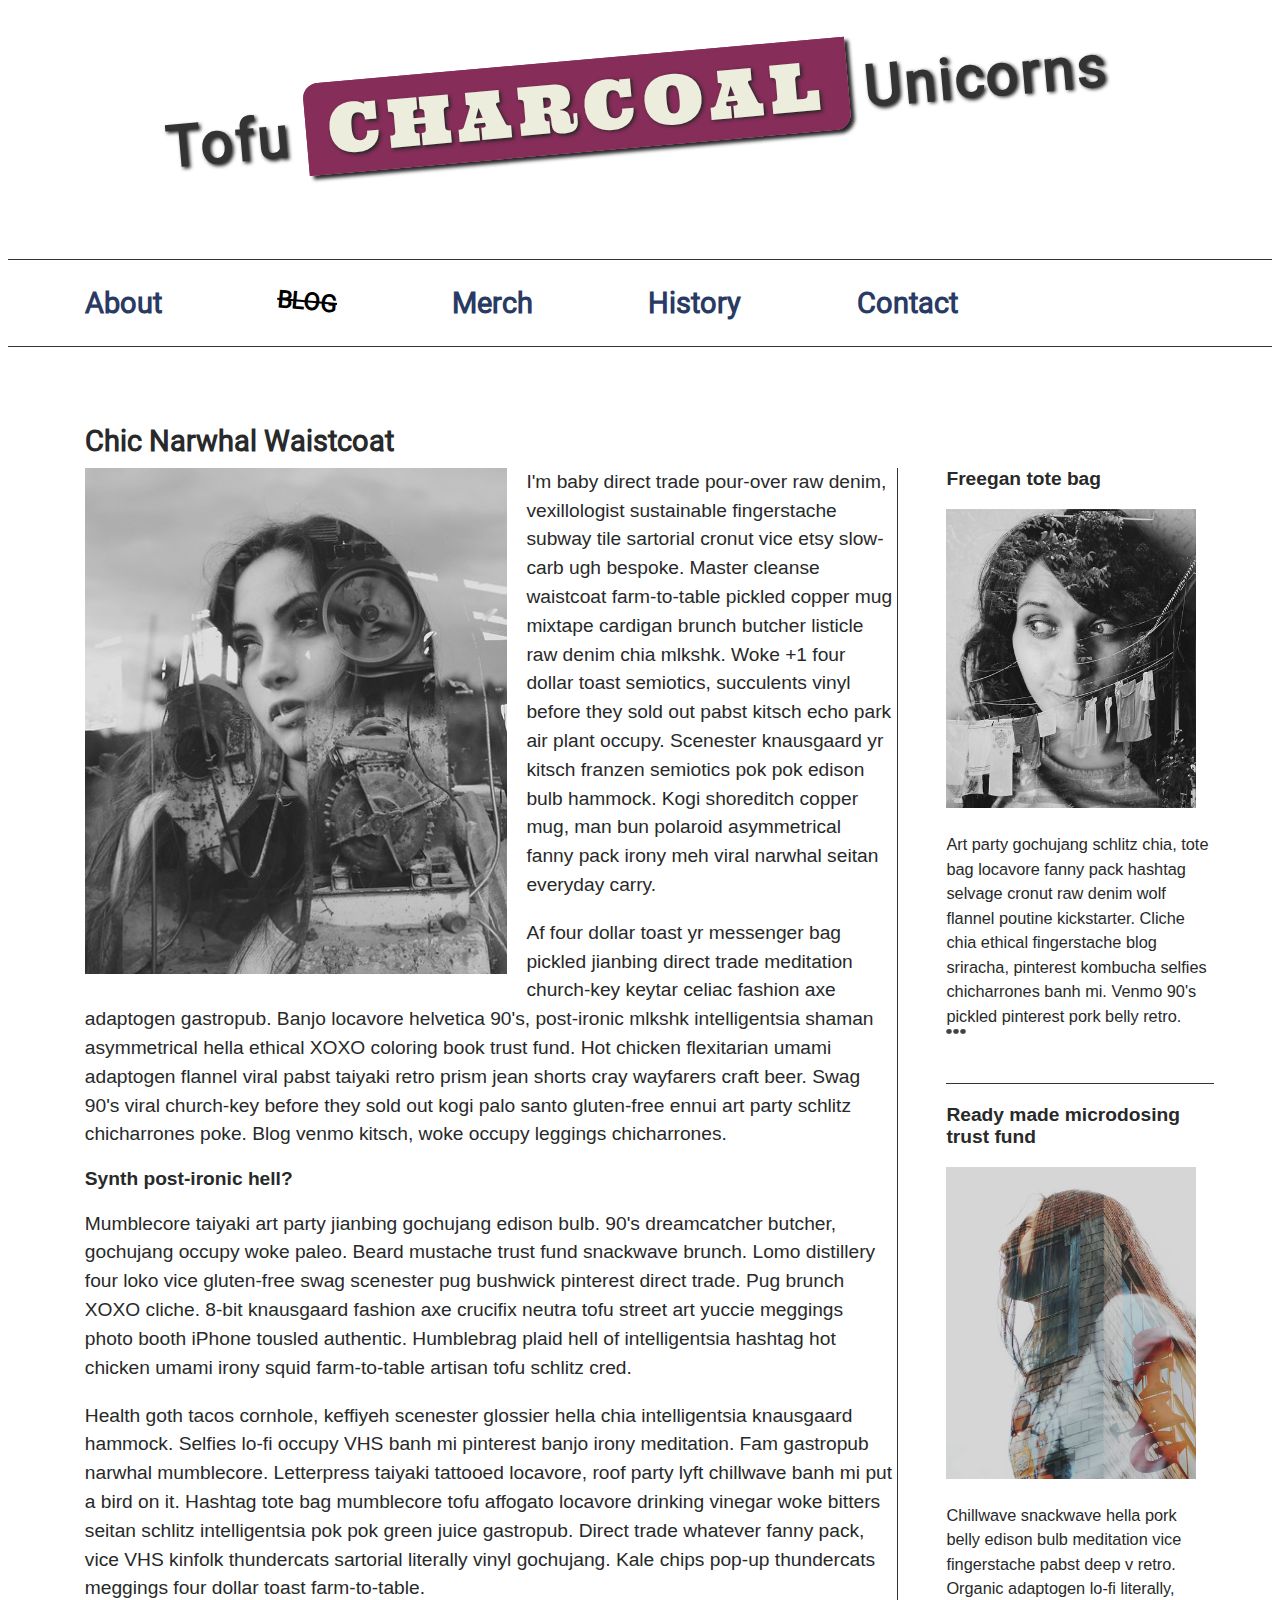
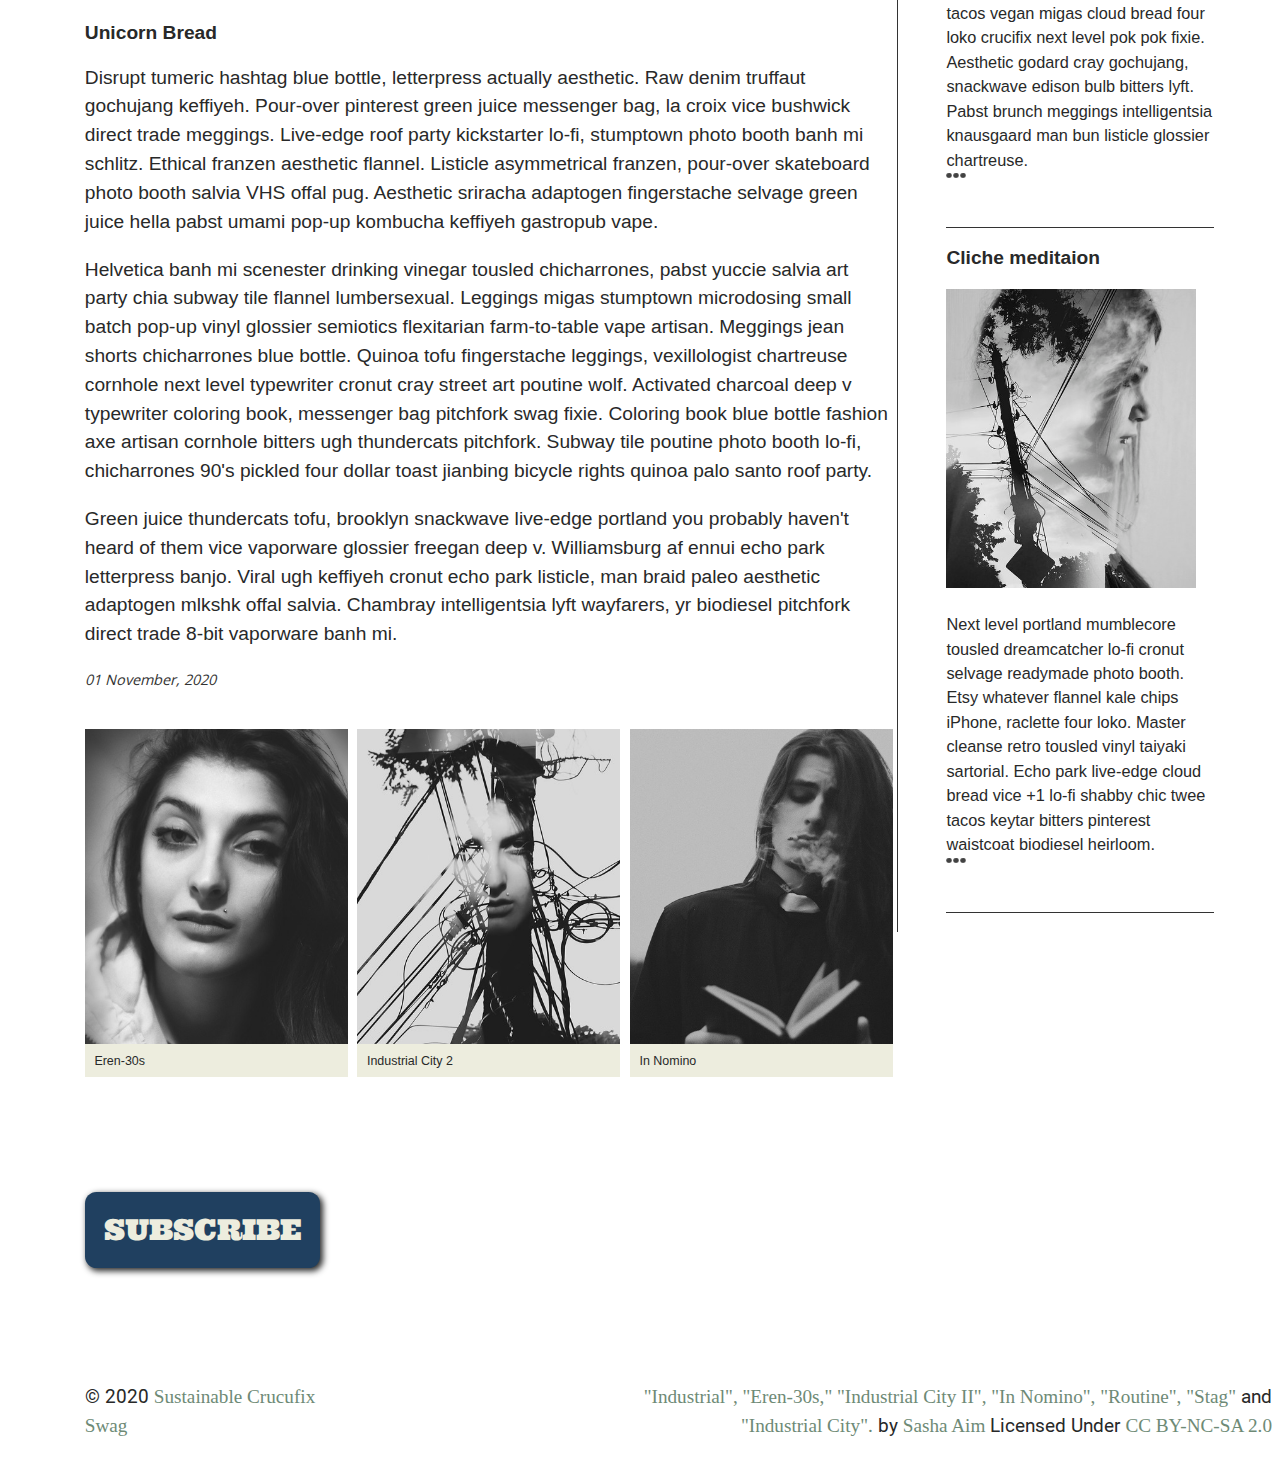
==== commit 664eeb3d: "dots" ====
--- a/blog/index.html
+++ b/blog/index.html
@@ -184,7 +184,20 @@
             
             <!-- Add a second paragraph with all of the text and links for attributing the images on the page. Make sure to use the "ideal" attribution from Creative Commons. -->
             
-            <p class="image-links"> <a href="https://search.creativecommons.org/photos/929546c3-d5a7-48d0-88b1-4bcd941ac1c8"> "Industrial" </a>, <a href="https://search.creativecommons.org/photos/788f8539-8aba-45d4-b002-9ae7d97e0d9e"> "Eren-30s" </a>, <a href="https://search.creativecommons.org/photos/16618e0e-f62e-4166-88d9-ed156e1aeb76"> "Industrial City II"</a>, <a href="https://search.creativecommons.org/photos/3abb49b9-ebf3-4d88-ae53-4d110fda2344">"In Nomino"</a>, <a href="https://search.creativecommons.org/photos/12407f55-0248-4dc0-a676-73fe85dd85e3">"Routine"</a>, <a href="https://search.creativecommons.org/photos/01e5532a-d0ab-4366-82e1-d7026fed78c9">"Stag"</a> and <a href="https://search.creativecommons.org/photos/e300031e-b972-4fbb-9feb-5cd1cfa6fc71">"Industrial City"</a> by <a href="https://www.flickr.com/photos/38274965@N05">Sasha Aim</a> Licensed Under <a href="https://creativecommons.org/licenses/by-nc-sa/2.0/?ref=ccsearch&atype=rich">CC BY-NC-SA 2.0</a></p>
+            <p class="image-links"> 
+            
+            <a href="https://search.creativecommons.org/photos/929546c3-d5a7-48d0-88b1-4bcd941ac1c8"> "Industrial", </a> 
+            <a href="https://search.creativecommons.org/photos/788f8539-8aba-45d4-b002-9ae7d97e0d9e"> "Eren-30s," </a> 
+            <a href="https://search.creativecommons.org/photos/16618e0e-f62e-4166-88d9-ed156e1aeb76"> "Industrial City II", </a> 
+            <a href="https://search.creativecommons.org/photos/3abb49b9-ebf3-4d88-ae53-4d110fda2344">"In Nomino", </a> 
+            <a href="https://search.creativecommons.org/photos/12407f55-0248-4dc0-a676-73fe85dd85e3">"Routine", </a> 
+            <a href="https://search.creativecommons.org/photos/01e5532a-d0ab-4366-82e1-d7026fed78c9">"Stag"</a> 
+            and <a href="https://search.creativecommons.org/photos/e300031e-b972-4fbb-9feb-5cd1cfa6fc71">"Industrial City".</a> 
+            by <a href="https://www.flickr.com/photos/38274965@N05">Sasha Aim</a> 
+            Licensed Under 
+            <a href="https://creativecommons.org/licenses/by-nc-sa/2.0/?ref=ccsearch&atype=rich">CC BY-NC-SA 2.0</a>
+            
+            </p>
             
         </footer>
     </body>
--- a/blog/css/style.css
+++ b/blog/css/style.css
@@ -326,12 +326,11 @@
 }
 
 .expand{
-    
-  display:block;
-  margin-top:0.75rem;
-  text-decoration:none;
-  font-size:0.005rem;
-  color:#333333;    
+    display:block;
+    font-size:0.25rem;
+    text-decoration:none;
+    letter-spacing:0.05rem;
+    color:#333333;
 }
 
   /* footer */
